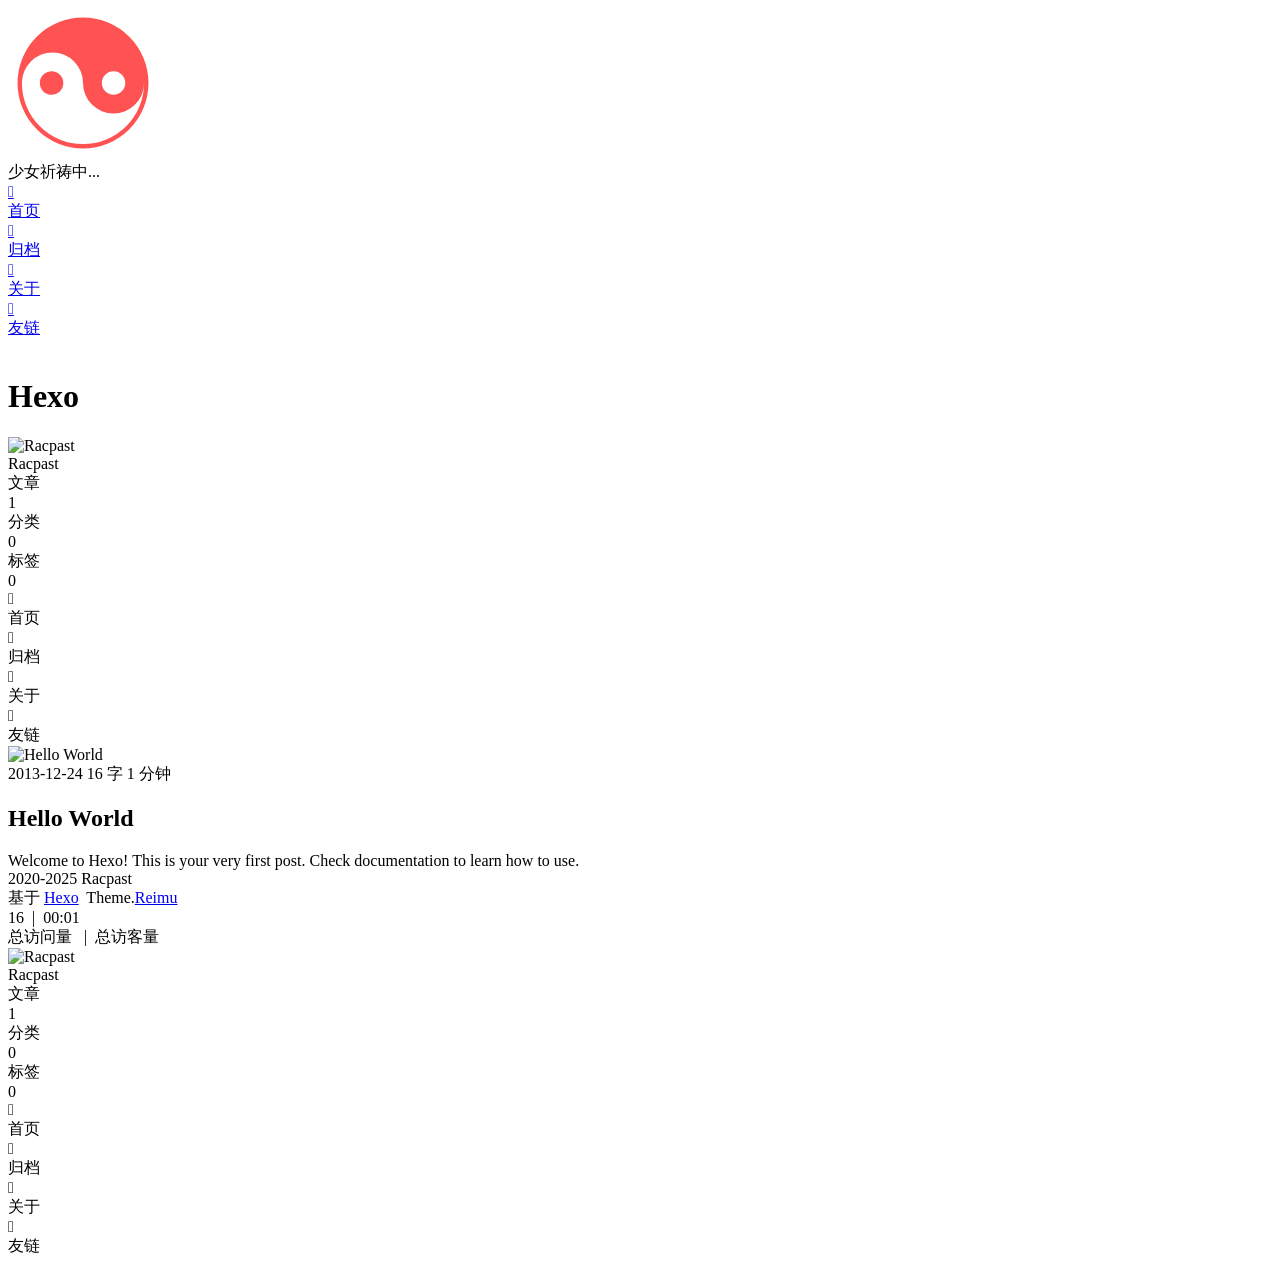
==== index.html @ 0811252c "Deploy: ci: use npx to execute hexo commands to fix cache hit issue racpast/blog-source@4afc3ed795ab" ====
<!DOCTYPE html>
  <html lang="zh-CN"  
      data-theme-mode="auto"
  >
  <head>
  <meta charset="utf-8">
  
  
  
  <script>window.REIMU_CONFIG = {};window.REIMU_CONFIG.icon_font = '4552607_4k4bc36ef96';window.REIMU_CONFIG.clipboard_tips = {"success":{"zh-CN":"复制成功 (*^▽^*)"},"fail":{"zh-CN":"复制失败 (ﾟ⊿ﾟ)ﾂ"},"copyright":{"enable":false,"count":50,"license_type":"by-nc-sa"}};window.REIMU_CONFIG.clipboard_tips.copyright.content = '本博客所有文章除特别声明外，均采用 BY-NC-SA 许可协议。转载请注明出处！';window.REIMU_CONFIG.code_block = {"expand":true};window.REIMU_CONFIG.base = 'https://racpast.github.io/blog';</script>
  <title>
    Hexo
  </title>
  <meta name="viewport" content="width=device-width, initial-scale=1, shrink-to-fit=no">
    <link rel="preconnect" href="https://fonts.gstatic.com/" crossorigin><link rel="preload" as="style" href="https://fonts.googleapis.com/css?family=Mulish%3A400%2C400italic%2C700%2C700italic%7CNoto+Serif+SC%3A400%2C400italic%2C700%2C700italic&display=swap"><link rel="stylesheet" href="https://fonts.googleapis.com/css?family=Mulish%3A400%2C400italic%2C700%2C700italic%7CNoto+Serif+SC%3A400%2C400italic%2C700%2C700italic&display=swap" media="print" onload="this.media&#x3D;&#39;all&#39;">
    <link rel="preload" href="//at.alicdn.com/t/c/font_4552607_4k4bc36ef96.woff2" as="font" type="font/woff2" crossorigin="anonymous">
    
<link rel="stylesheet" href="/blog/css/loader.css">

    <meta property="og:type" content="website">
<meta property="og:title" content="Hexo">
<meta property="og:url" content="https://racpast.github.io/blog/index.html">
<meta property="og:site_name" content="Hexo">
<meta property="og:locale" content="zh_CN">
<meta property="og:image" content="https://racpast.github.io/images/banner.webp">
<meta property="article:author" content="Racpast">
<meta name="twitter:card" content="summary">
<meta name="twitter:image" content="https://racpast.github.io/images/banner.webp">
    <link rel="alternate" href="/blog/atom.xml" title="Hexo" type="application/atom+xml">
    <link rel="shortcut icon" href="/blog/images/favicon.ico">
  
<link rel="stylesheet" href="/blog/css/style.css">

  <link rel="preload" as="style" onload="this.onload&#x3D;null;this.rel&#x3D;&#39;stylesheet&#39;" href="https://npm.webcache.cn/photoswipe@5.4.4/dist/photoswipe.css" integrity="sha384-IfxC36XL&#x2F;toUyJ939C73PcgMuRzAZuIzZxE38drsmO5p6jD7ei+Zx&#x2F;1oA&#x2F;0l8ysE" crossorigin="anonymous">
    
<script src="https://npm.webcache.cn/pace-js@1.2.4/pace.min.js" integrity="sha384-k6YtvFUEIuEFBdrLKJ3YAUbBki333tj1CSUisai5Cswsg9wcLNaPzsTHDswp4Az8" crossorigin="anonymous"></script>

    
<link rel="stylesheet" href="https://npm.webcache.cn/@reimujs/aos@0.1.2/dist/aos.css" integrity="sha384-GMRP93c6Hkz9JVKGAuRR3nTS7M07RwPgTFenXiosjq2VbVgvdDNcz1g6Mkj8AONa" crossorigin="anonymous">

<meta name="generator" content="Hexo 8.1.1"></head>

  <body>
      <div id='loader'>
    <div class="loading-left-bg loading-bg"></div>
    <div class="loading-right-bg loading-bg"></div>
    <div class="spinner-box">
      <div class="loading-taichi rotate">
          <svg width="150" height="150" viewBox="0 0 1024 1024" class="icon" version="1.1" xmlns="https://www.w3.org/2000/svg" shape-rendering="geometricPrecision">
            <path d="M303.5 432A80 80 0 0 1 291.5 592A80 80 0 0 1 303.5 432z" fill="var(--red-1, #ff5252)" />
            <path d="M512 65A447 447 0 0 1 512 959L512 929A417 417 0 0 0 512 95A417 417 0 0 0 512 929L512 959A447 447 0 0 1 512 65z 
           M512 95A417 417 0 0 1 929 512A208.5 208.5 0 0 1 720.5 720.5L720.5 592A80 80 0 0 0 720.5 432A80 80 0 0 0 720.5 592L720.5 720.5A208.5 208.5 0 0 1 512 512A208.5 208.5 0 0 0 303.5 303.5A208.5 208.5 0 0 0 95 512A417 417 0 0 1 512 95z" fill="var(--red-1, #ff5252)" />
          </svg>
      </div>
      <div class="loading-word">少女祈祷中...</div>
    </div>
  </div>
  </div>
  <script>
    var time = null;
    var loaderEl = document.getElementById('loader');
    var startLoading = () => {
      time = Date.now();
      loaderEl.classList.remove("loading");
    }
    var hideLoader = () => {
      document.body.style.overflow = 'auto';
      loader.classList.add('loading');
    };

    var endLoading = () => {
      if (!time) {
        hideLoader();
      } else {
        if (Date.now() - time > 500) {
          time = null;
          hideLoader();
        } else {
          setTimeout(endLoading, 500 - (Date.now() - time));
          time = null;
        }
      }
    }
    window.addEventListener('DOMContentLoaded', endLoading);
    loaderEl.addEventListener('click', endLoading);
  </script>
<div id="copy-tooltip"></div>
<div id="heatmap-tooltip"></div>


    <div id="container">
      <div id="wrap">
        <div id="header-nav">
  <nav id="main-nav" aria-label="Primary navigation">
        <a class="main-nav-link-wrap" href="/blog/">
          <div class="main-nav-icon icon rotate">
              &#xe62b;
          </div>
          <span class="main-nav-link">首页</span>
        </span>
        <a class="main-nav-link-wrap" href="/blog/archives">
          <div class="main-nav-icon icon rotate">
              &#xe62b;
          </div>
          <span class="main-nav-link">归档</span>
        </span>
        <a class="main-nav-link-wrap" href="/blog/about">
          <div class="main-nav-icon icon rotate">
              &#xe62b;
          </div>
          <span class="main-nav-link">关于</span>
        </span>
        <a class="main-nav-link-wrap" href="/blog/friend">
          <div class="main-nav-icon icon rotate">
              &#xe62b;
          </div>
          <span class="main-nav-link">友链</span>
        </span>
    <a id="main-nav-toggle" class="nav-icon" aria-label="Toggle navigation" role="button"></a>
  </nav>
  <nav id="sub-nav" aria-label="Secondary navigation">
      <a id="nav-rss-link" class="nav-icon" href="/blog/atom.xml" title="RSS 订阅" aria-label="RSS 订阅" target="_blank"></a>
  </nav>
</div>
<header id="header" aria-label="Site header">
      <picture>
      </picture>
        <img  fetchpriority="high" src="/blog/images/banner.webp" alt="">
  <div id="header-outer">
    <div id="header-title">
          <span id="logo">
            <h1 data-aos="slide-up">Hexo</h1>
          </span>
        <h2 id="subtitle-wrap" data-aos="slide-down">
        </h2>
    </div>
  </div>
</header>

        <div id="content" aria-label="Page content"  class="sidebar-right" >
          <aside id="sidebar" aria-label="Sidebar">
  <div class="sidebar-wrapper-container ">
  <div class="sidebar-wrapper">
    <div class="sidebar-wrap" data-aos="fade-up">
        <div class="sidebar-author">
  <img data-src="/blog/avatar/avatar.webp" data-sizes="auto" alt="Racpast" class="lazyload">
  <div class="sidebar-author-name">Racpast</div>
  <div class="sidebar-description"></div>
</div>
<div class="sidebar-state">
  <div class="sidebar-state-article">
    <div>文章</div>
    <div class="sidebar-state-number">1</div>
  </div>
  <div class="sidebar-state-category">
    <div>分类</div>
    <div class="sidebar-state-number">0</div>
  </div>
  <div class="sidebar-state-tag">
    <div>标签</div>
    <div class="sidebar-state-number">0</div>
  </div>
</div>
<div class="sidebar-social">
</div>
<div class="sidebar-menu">
      <div class="sidebar-menu-link-wrap">
        <a class="sidebar-menu-link-dummy" href="/blog/" aria-label="首页"></a>
        <div class="sidebar-menu-icon icon rotate">
            &#xe62b;
        </div>
        <div class="sidebar-menu-link">首页</div>
      </div>
      <div class="sidebar-menu-link-wrap">
        <a class="sidebar-menu-link-dummy" href="/blog/archives" aria-label="归档"></a>
        <div class="sidebar-menu-icon icon rotate">
            &#xe62b;
        </div>
        <div class="sidebar-menu-link">归档</div>
      </div>
      <div class="sidebar-menu-link-wrap">
        <a class="sidebar-menu-link-dummy" href="/blog/about" aria-label="关于"></a>
        <div class="sidebar-menu-icon icon rotate">
            &#xe62b;
        </div>
        <div class="sidebar-menu-link">关于</div>
      </div>
      <div class="sidebar-menu-link-wrap">
        <a class="sidebar-menu-link-dummy" href="/blog/friend" aria-label="友链"></a>
        <div class="sidebar-menu-icon icon rotate">
            &#xe62b;
        </div>
        <div class="sidebar-menu-link">友链</div>
      </div>
</div>

    </div>
  </div>
  <div class="sidebar-widget">
  </div>
  </div>
</aside>

          <section id="main" aria-label="Main content">      <div class="post-wrapper">
  <div class="post-wrap left" data-aos="fade-up">
      <a class="post-link" href="/blog/2013/12/24/hello-world/" aria-label="Hello World" title="Hello World"></a>
    <div class="post-cover left">
          <img data-src="https://d-sketon.top/img/_backwebp/bg1.webp" data-sizes="auto" alt="Hello World" class="lazyload">
    </div>
    <div class="post-info">
      <div class="post-meta">
        <span><span class="icon-calendar"></span>2013-12-24</span>
        <span><span class="icon-pencil"></span>16 字</span>
        <span><span class="icon-clock"></span>1 分钟</span>
      </div>
      <h2 class="post-title">Hello World</h2>
      <article class="post-article">
          Welcome to Hexo! This is your very first post. Check documentation to learn how to use.

      </article>
    </div>
  </div>
</div>

</section>
        </div>
        <footer id="footer" aria-label="Site footer">
  <div style="width: 100%; overflow: hidden">
    <div class="footer-line"></div>
  </div>
  <div id="footer-info">
    <div>
      <span class="icon-copyright"></span>
        2020-2025
      <span class="footer-info-sep rotate"></span>
      Racpast
    </div>
      <div>
        基于&nbsp;<a href="https://hexo.io/" rel="noopener nofollow noreferrer" target="_blank">Hexo</a>&nbsp;
        Theme.<a href="https://github.com/D-Sketon/hexo-theme-reimu" rel="noopener nofollow noreferrer" target="_blank">Reimu</a>
      </div>
      <div>
        <span class="icon-brush"></span>
        16
        &nbsp;|&nbsp;
        <span class="icon-coffee"></span>
        00:01
      </div>
      <div>
        <span class="icon-eye"></span>
        <span id="busuanzi_container_site_pv">总访问量&nbsp;<span id="busuanzi_value_site_pv"></span></span>
        &nbsp;|&nbsp;
        <span class="icon-user"></span>
        <span id="busuanzi_container_site_uv">总访客量&nbsp;<span id="busuanzi_value_site_uv"></span></span>
      </div>
  </div>
</footer>

          <div class="sidebar-top">
            <div class="sidebar-top-taichi rotate"></div>
            <div class="arrow-up"></div>
          </div>
        <div id="mask" class="hide"></div>
      </div>
      <nav id="mobile-nav" aria-label="Mobile navigation">
  <div class="sidebar-wrap">
      <div class="sidebar-author">
  <img data-src="/blog/avatar/avatar.webp" data-sizes="auto" alt="Racpast" class="lazyload">
  <div class="sidebar-author-name">Racpast</div>
  <div class="sidebar-description"></div>
</div>
<div class="sidebar-state">
  <div class="sidebar-state-article">
    <div>文章</div>
    <div class="sidebar-state-number">1</div>
  </div>
  <div class="sidebar-state-category">
    <div>分类</div>
    <div class="sidebar-state-number">0</div>
  </div>
  <div class="sidebar-state-tag">
    <div>标签</div>
    <div class="sidebar-state-number">0</div>
  </div>
</div>
<div class="sidebar-social">
</div>
<div class="sidebar-menu">
      <div class="sidebar-menu-link-wrap">
        <a class="sidebar-menu-link-dummy" href="/blog/" aria-label="首页"></a>
        <div class="sidebar-menu-icon icon rotate">
            &#xe62b;
        </div>
        <div class="sidebar-menu-link">首页</div>
      </div>
      <div class="sidebar-menu-link-wrap">
        <a class="sidebar-menu-link-dummy" href="/blog/archives" aria-label="归档"></a>
        <div class="sidebar-menu-icon icon rotate">
            &#xe62b;
        </div>
        <div class="sidebar-menu-link">归档</div>
      </div>
      <div class="sidebar-menu-link-wrap">
        <a class="sidebar-menu-link-dummy" href="/blog/about" aria-label="关于"></a>
        <div class="sidebar-menu-icon icon rotate">
            &#xe62b;
        </div>
        <div class="sidebar-menu-link">关于</div>
      </div>
      <div class="sidebar-menu-link-wrap">
        <a class="sidebar-menu-link-dummy" href="/blog/friend" aria-label="友链"></a>
        <div class="sidebar-menu-icon icon rotate">
            &#xe62b;
        </div>
        <div class="sidebar-menu-link">友链</div>
      </div>
</div>

  </div>
</nav>

    </div>
    
<script src="https://npm.webcache.cn/lazysizes@5.3.2/lazysizes.min.js" integrity="sha384-3gT&#x2F;vsepWkfz&#x2F;ff7PpWNUeMzeWoH3cDhm&#x2F;A8jM7ouoAK0&#x2F;fP&#x2F;9bcHHR5kHq2nf+e" crossorigin="anonymous"></script>


<script src="https://npm.webcache.cn/clipboard@2.0.11/dist/clipboard.min.js" integrity="sha384-J08i8An&#x2F;QeARD9ExYpvphB8BsyOj3Gh2TSh1aLINKO3L0cMSH2dN3E22zFoXEi0Q" crossorigin="anonymous"></script>




<script src="/blog/js/script.js"></script>


  
<script src="/blog/js/aos.js"></script>

  <script>
    var aosInit = () => {
      AOS.init({
        duration: 1000,
        easing: "ease",
        once: true,
        offset: 50,
      });
    };
    if (document.readyState === 'loading') {
      document.addEventListener('DOMContentLoaded', aosInit);
    } else {
      aosInit();
    }
  </script>


<script src="/blog/js/pjax_script.js" data-pjax></script>




  
<script src="https://npm.webcache.cn/mouse-firework@0.1.1/dist/index.umd.js" integrity="sha384-8LyaidD9GPxQQgLJO&#x2F;WRw&#x2F;O2h3BoNq&#x2F;ApI&#x2F;ecpvM6RsrCz2qP2ppBXUKihP4V&#x2F;2d" crossorigin="anonymous"></script>

  <script>
    if (!false || !window.matchMedia('(max-width: 768px)').matches) {
      window.firework && window.firework(JSON.parse('{"excludeElements":["a","button"],"particles":[{"shape":"circle","move":["emit"],"easing":"easeOutExpo","colors":["var(--red-1)","var(--red-2)","var(--red-3)","var(--red-4)"],"number":20,"duration":[1200,1800],"shapeOptions":{"radius":[16,32],"alpha":[0.3,0.5]}},{"shape":"circle","move":["diffuse"],"easing":"easeOutExpo","colors":["var(--red-0)"],"number":1,"duration":[1200,1800],"shapeOptions":{"radius":20,"alpha":[0.2,0.5],"lineWidth":6}}]}'));
    }
  </script>





<div id="lazy-script">
  <div>
  </div>
</div>


  <script>
    console.log(String.raw`%c 
 ______     ______     __     __    __     __  __    
/\  == \   /\  ___\   /\ \   /\ "-./  \   /\ \/\ \   
\ \  __<   \ \  __\   \ \ \  \ \ \-./\ \  \ \ \_\ \  
 \ \_\ \_\  \ \_____\  \ \_\  \ \_\ \ \_\  \ \_____\ 
  \/_/ /_/   \/_____/   \/_/   \/_/  \/_/   \/_____/ 
                                                  
`,'color: #ff5252;')
    console.log('%c Theme.Reimu v' + '1.11.0' + ' %c https://github.com/D-Sketon/hexo-theme-reimu ', 'color: white; background: #ff5252; padding:5px 0;', 'padding:4px;border:1px solid #ff5252;')
  </script>
  


  
<script src="https://npm.webcache.cn/busuanzi@2.3.0/bsz.pure.mini.js" integrity="sha384-0M75wtSkhjIInv4coYlaJU83+OypaRCIq2SukQVQX04eGTCBXJDuWAbJet56id+S" crossorigin="anonymous" async></script>


<script>
  if ('serviceWorker' in navigator) {
    navigator.serviceWorker.getRegistrations().then((registrations) => {
      for (let registration of registrations) {
        registration.unregister();
      }
    });
  }
</script>





  </body>
  </html>
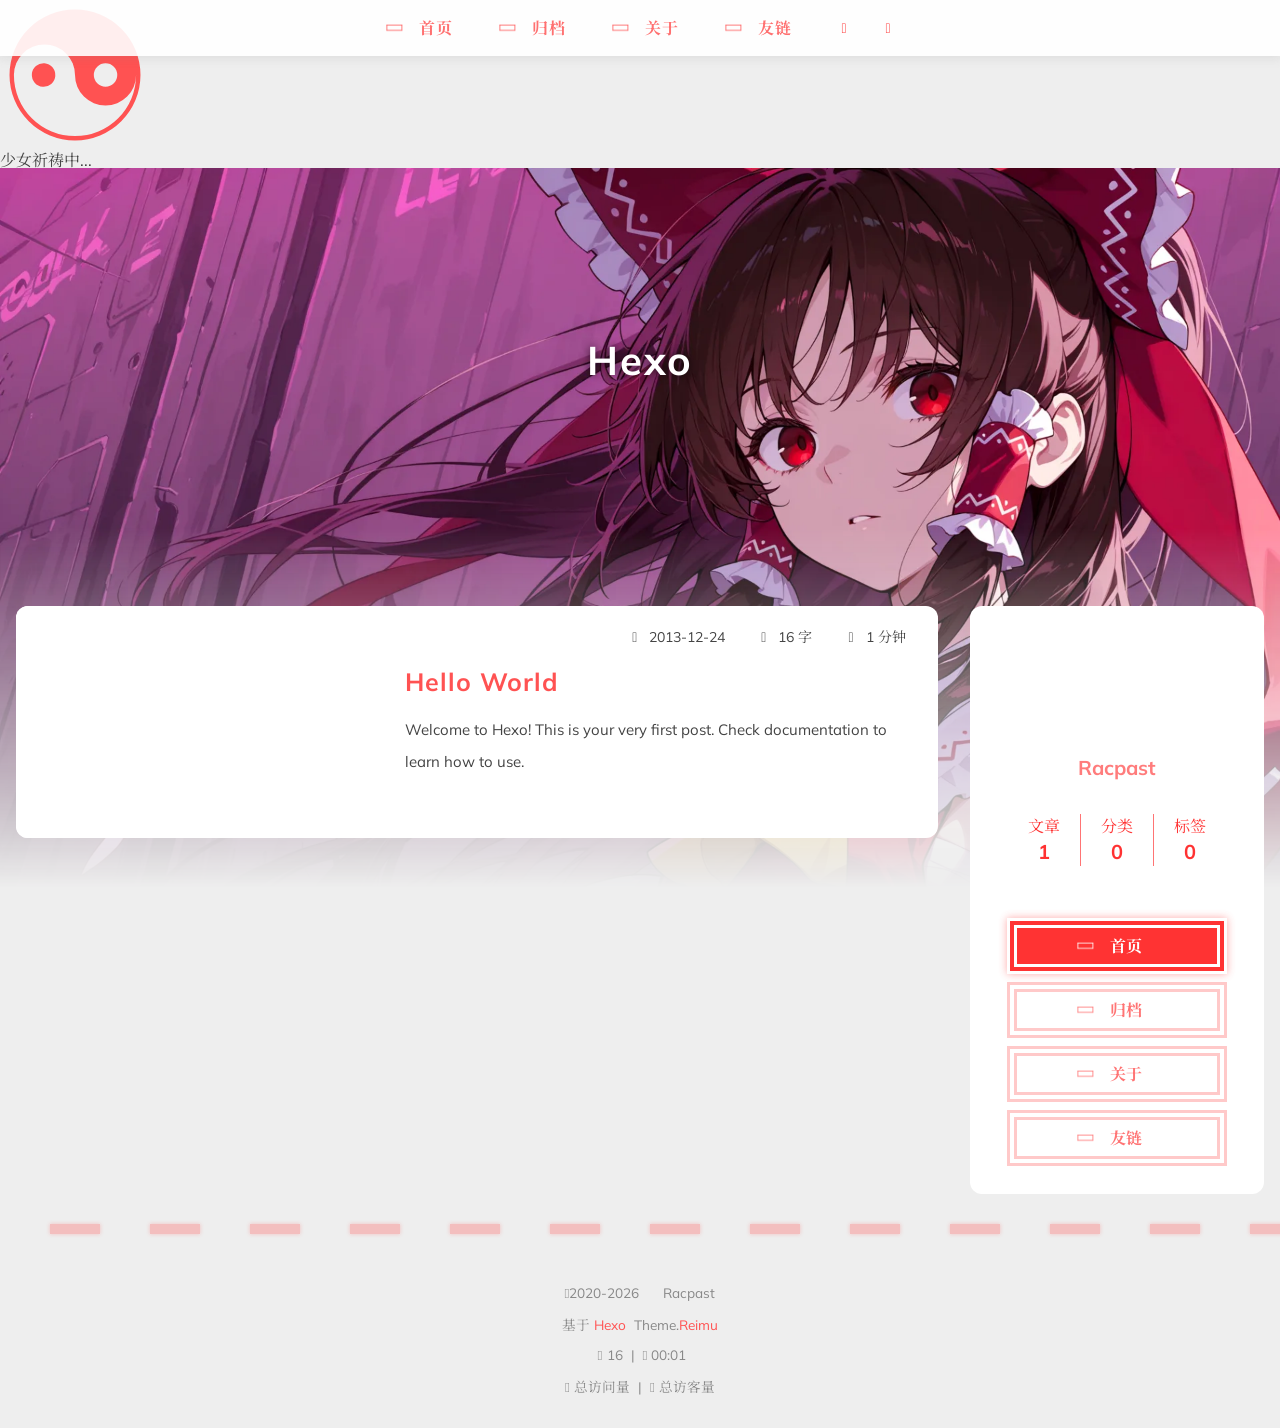
==== commit 5c494ec9: "Deploy: chore(theme): bump hexo-theme-reimu to v1.12.6 racpast/blog-source@b51dd8ca072d5ce6c496461be" ====
--- a/index.html
+++ b/index.html
@@ -1,37 +1,35 @@
   <!DOCTYPE html>
-  <html lang="zh-CN"  
-      data-theme-mode="auto"
-  >
+  <html lang="zh-CN"  data-theme-mode="auto">
   <head>
   <meta charset="utf-8">
   
   
   
-  <script>window.REIMU_CONFIG = {};window.REIMU_CONFIG.icon_font = '4552607_4k4bc36ef96';window.REIMU_CONFIG.clipboard_tips = {"success":{"zh-CN":"复制成功 (*^▽^*)"},"fail":{"zh-CN":"复制失败 (ﾟ⊿ﾟ)ﾂ"},"copyright":{"enable":false,"count":50,"license_type":"by-nc-sa"}};window.REIMU_CONFIG.clipboard_tips.copyright.content = '本博客所有文章除特别声明外，均采用 BY-NC-SA 许可协议。转载请注明出处！';window.REIMU_CONFIG.code_block = {"expand":true};window.REIMU_CONFIG.base = 'https://racpast.github.io/blog';</script>
+  <script>window.REIMU_CONFIG = {};window.REIMU_CONFIG.icon_font = '4552607_4k4bc36ef96';window.REIMU_CONFIG.clipboard_tips = {"success":{"zh-CN":"复制成功 (*^▽^*)"},"fail":{"zh-CN":"复制失败 (ﾟ⊿ﾟ)ﾂ"},"copyright":{"enable":false,"count":50,"license_type":"by-nc-sa"}};window.REIMU_CONFIG.clipboard_tips.copyright.content = '本博客所有文章除特别声明外，均采用 BY-NC-SA 许可协议。转载请注明出处！';window.REIMU_CONFIG.code_block = {"expand":true};window.REIMU_CONFIG.base = 'https://blog.racpast.com';window.REIMU_CONFIG.relative = '/';window.REIMU_CONFIG.dark_mode = {"button":true,"mode":"auto"};</script>
   <title>
     Hexo
   </title>
   <meta name="viewport" content="width=device-width, initial-scale=1, shrink-to-fit=no">
-    <link rel="preconnect" href="https://fonts.gstatic.com/" crossorigin><link rel="preload" as="style" href="https://fonts.googleapis.com/css?family=Mulish%3A400%2C400italic%2C700%2C700italic%7CNoto+Serif+SC%3A400%2C400italic%2C700%2C700italic&display=swap"><link rel="stylesheet" href="https://fonts.googleapis.com/css?family=Mulish%3A400%2C400italic%2C700%2C700italic%7CNoto+Serif+SC%3A400%2C400italic%2C700%2C700italic&display=swap" media="print" onload="this.media&#x3D;&#39;all&#39;">
+    <link rel="preconnect" href="https://fonts.gstatic.com" crossorigin><link rel="preload" as="style" href="https://fonts.googleapis.com/css?family=Mulish:400,400italic,700,700italic|Noto Serif SC:400,400italic,700,700italic&display=swap"><link rel="stylesheet" href="https://fonts.googleapis.com/css?family=Mulish:400,400italic,700,700italic|Noto Serif SC:400,400italic,700,700italic&display=swap" media="print" onload="this.media='all'">
     <link rel="preload" href="//at.alicdn.com/t/c/font_4552607_4k4bc36ef96.woff2" as="font" type="font/woff2" crossorigin="anonymous">
     
-<link rel="stylesheet" href="/blog/css/loader.css">
+<link rel="stylesheet" href="/css/loader.css">
 
     <meta property="og:type" content="website">
 <meta property="og:title" content="Hexo">
-<meta property="og:url" content="https://racpast.github.io/blog/index.html">
+<meta property="og:url" content="https://blog.racpast.com/index.html">
 <meta property="og:site_name" content="Hexo">
 <meta property="og:locale" content="zh_CN">
-<meta property="og:image" content="https://racpast.github.io/images/banner.webp">
+<meta property="og:image" content="https://blog.racpast.com/images/banner.webp">
 <meta property="article:author" content="Racpast">
 <meta name="twitter:card" content="summary">
-<meta name="twitter:image" content="https://racpast.github.io/images/banner.webp">
-    <link rel="alternate" href="/blog/atom.xml" title="Hexo" type="application/atom+xml">
-    <link rel="shortcut icon" href="/blog/images/favicon.ico">
-  
-<link rel="stylesheet" href="/blog/css/style.css">
-
-  <link rel="preload" as="style" onload="this.onload&#x3D;null;this.rel&#x3D;&#39;stylesheet&#39;" href="https://npm.webcache.cn/photoswipe@5.4.4/dist/photoswipe.css" integrity="sha384-IfxC36XL&#x2F;toUyJ939C73PcgMuRzAZuIzZxE38drsmO5p6jD7ei+Zx&#x2F;1oA&#x2F;0l8ysE" crossorigin="anonymous">
+<meta name="twitter:image" content="https://blog.racpast.com/images/banner.webp">
+    <link rel="alternate" href="/atom.xml" title="Hexo" type="application/atom+xml">
+    <link rel="shortcut icon" href="/images/favicon.ico">
+  
+<link rel="stylesheet" href="/css/style.css">
+
+  <link rel="preload" as="style" onload="this.onload=null;this.rel='stylesheet'" href="https://npm.webcache.cn/photoswipe@5.4.4/dist/photoswipe.css" integrity="sha384-IfxC36XL/toUyJ939C73PcgMuRzAZuIzZxE38drsmO5p6jD7ei+Zx/1oA/0l8ysE" crossorigin="anonymous">
     
 <script src="https://npm.webcache.cn/pace-js@1.2.4/pace.min.js" integrity="sha384-k6YtvFUEIuEFBdrLKJ3YAUbBki333tj1CSUisai5Cswsg9wcLNaPzsTHDswp4Az8" crossorigin="anonymous"></script>
 
@@ -54,7 +52,6 @@
       </div>
       <div class="loading-word">少女祈祷中...</div>
     </div>
-  </div>
   </div>
   <script>
     var time = null;
@@ -92,40 +89,40 @@
       <div id="wrap">
         <div id="header-nav">
   <nav id="main-nav" aria-label="Primary navigation">
-        <a class="main-nav-link-wrap" href="/blog/">
-          <div class="main-nav-icon icon rotate">
-              &#xe62b;
-          </div>
+        <a class="main-nav-link-wrap" href="/">
+            <div class="main-nav-icon icon rotate">
+                &#xe62b;
+            </div>
           <span class="main-nav-link">首页</span>
-        </span>
-        <a class="main-nav-link-wrap" href="/blog/archives">
-          <div class="main-nav-icon icon rotate">
-              &#xe62b;
-          </div>
+        </a>
+        <a class="main-nav-link-wrap" href="/archives">
+            <div class="main-nav-icon icon rotate">
+                &#xe62b;
+            </div>
           <span class="main-nav-link">归档</span>
-        </span>
-        <a class="main-nav-link-wrap" href="/blog/about">
-          <div class="main-nav-icon icon rotate">
-              &#xe62b;
-          </div>
+        </a>
+        <a class="main-nav-link-wrap" href="/about">
+            <div class="main-nav-icon icon rotate">
+                &#xe62b;
+            </div>
           <span class="main-nav-link">关于</span>
-        </span>
-        <a class="main-nav-link-wrap" href="/blog/friend">
-          <div class="main-nav-icon icon rotate">
-              &#xe62b;
-          </div>
+        </a>
+        <a class="main-nav-link-wrap" href="/friend">
+            <div class="main-nav-icon icon rotate">
+                &#xe62b;
+            </div>
           <span class="main-nav-link">友链</span>
-        </span>
+        </a>
     <a id="main-nav-toggle" class="nav-icon" aria-label="Toggle navigation" role="button"></a>
   </nav>
   <nav id="sub-nav" aria-label="Secondary navigation">
-      <a id="nav-rss-link" class="nav-icon" href="/blog/atom.xml" title="RSS 订阅" aria-label="RSS 订阅" target="_blank"></a>
+      <a id="nav-rss-link" class="nav-icon" href="/atom.xml" title="RSS 订阅" aria-label="RSS 订阅" target="_blank"></a>
   </nav>
 </div>
 <header id="header" aria-label="Site header">
       <picture>
       </picture>
-        <img  fetchpriority="high" src="/blog/images/banner.webp" alt="">
+        <img  fetchpriority="high" src="/images/banner.webp" alt="">
   <div id="header-outer">
     <div id="header-title">
           <span id="logo">
@@ -143,7 +140,7 @@
   <div class="sidebar-wrapper">
     <div class="sidebar-wrap" data-aos="fade-up">
         <div class="sidebar-author">
-  <img data-src="/blog/avatar/avatar.webp" data-sizes="auto" alt="Racpast" class="lazyload">
+  <img data-src="/avatar/avatar.webp" data-sizes="auto" alt="Racpast" class="lazyload">
   <div class="sidebar-author-name">Racpast</div>
   <div class="sidebar-description"></div>
 </div>
@@ -161,35 +158,35 @@
     <div class="sidebar-state-number">0</div>
   </div>
 </div>
-<div class="sidebar-social">
+<div class="sidebar-social" >
 </div>
 <div class="sidebar-menu">
       <div class="sidebar-menu-link-wrap">
-        <a class="sidebar-menu-link-dummy" href="/blog/" aria-label="首页"></a>
-        <div class="sidebar-menu-icon icon rotate">
-            &#xe62b;
-        </div>
+        <a class="sidebar-menu-link-dummy" href="/" aria-label="首页"></a>
+          <div class="sidebar-menu-icon icon rotate">
+              &#xe62b;
+          </div>
         <div class="sidebar-menu-link">首页</div>
       </div>
       <div class="sidebar-menu-link-wrap">
-        <a class="sidebar-menu-link-dummy" href="/blog/archives" aria-label="归档"></a>
-        <div class="sidebar-menu-icon icon rotate">
-            &#xe62b;
-        </div>
+        <a class="sidebar-menu-link-dummy" href="/archives" aria-label="归档"></a>
+          <div class="sidebar-menu-icon icon rotate">
+              &#xe62b;
+          </div>
         <div class="sidebar-menu-link">归档</div>
       </div>
       <div class="sidebar-menu-link-wrap">
-        <a class="sidebar-menu-link-dummy" href="/blog/about" aria-label="关于"></a>
-        <div class="sidebar-menu-icon icon rotate">
-            &#xe62b;
-        </div>
+        <a class="sidebar-menu-link-dummy" href="/about" aria-label="关于"></a>
+          <div class="sidebar-menu-icon icon rotate">
+              &#xe62b;
+          </div>
         <div class="sidebar-menu-link">关于</div>
       </div>
       <div class="sidebar-menu-link-wrap">
-        <a class="sidebar-menu-link-dummy" href="/blog/friend" aria-label="友链"></a>
-        <div class="sidebar-menu-icon icon rotate">
-            &#xe62b;
-        </div>
+        <a class="sidebar-menu-link-dummy" href="/friend" aria-label="友链"></a>
+          <div class="sidebar-menu-icon icon rotate">
+              &#xe62b;
+          </div>
         <div class="sidebar-menu-link">友链</div>
       </div>
 </div>
@@ -203,7 +200,7 @@
 
           <section id="main" aria-label="Main content">      <div class="post-wrapper">
   <div class="post-wrap left" data-aos="fade-up">
-      <a class="post-link" href="/blog/2013/12/24/hello-world/" aria-label="Hello World" title="Hello World"></a>
+      <a class="post-link" href="/posts/4a17b156.html" aria-label="Hello World" title="Hello World"></a>
     <div class="post-cover left">
           <img data-src="https://d-sketon.top/img/_backwebp/bg1.webp" data-sizes="auto" alt="Hello World" class="lazyload">
     </div>
@@ -231,8 +228,8 @@
   <div id="footer-info">
     <div>
       <span class="icon-copyright"></span>
-        2020-2025
-      <span class="footer-info-sep rotate"></span>
+        2020-2026
+        <span class="footer-info-sep rotate"></span>
       Racpast
     </div>
       <div>
@@ -265,7 +262,7 @@
       <nav id="mobile-nav" aria-label="Mobile navigation">
   <div class="sidebar-wrap">
       <div class="sidebar-author">
-  <img data-src="/blog/avatar/avatar.webp" data-sizes="auto" alt="Racpast" class="lazyload">
+  <img data-src="/avatar/avatar.webp" data-sizes="auto" alt="Racpast" class="lazyload">
   <div class="sidebar-author-name">Racpast</div>
   <div class="sidebar-description"></div>
 </div>
@@ -283,35 +280,35 @@
     <div class="sidebar-state-number">0</div>
   </div>
 </div>
-<div class="sidebar-social">
+<div class="sidebar-social" >
 </div>
 <div class="sidebar-menu">
       <div class="sidebar-menu-link-wrap">
-        <a class="sidebar-menu-link-dummy" href="/blog/" aria-label="首页"></a>
-        <div class="sidebar-menu-icon icon rotate">
-            &#xe62b;
-        </div>
+        <a class="sidebar-menu-link-dummy" href="/" aria-label="首页"></a>
+          <div class="sidebar-menu-icon icon rotate">
+              &#xe62b;
+          </div>
         <div class="sidebar-menu-link">首页</div>
       </div>
       <div class="sidebar-menu-link-wrap">
-        <a class="sidebar-menu-link-dummy" href="/blog/archives" aria-label="归档"></a>
-        <div class="sidebar-menu-icon icon rotate">
-            &#xe62b;
-        </div>
+        <a class="sidebar-menu-link-dummy" href="/archives" aria-label="归档"></a>
+          <div class="sidebar-menu-icon icon rotate">
+              &#xe62b;
+          </div>
         <div class="sidebar-menu-link">归档</div>
       </div>
       <div class="sidebar-menu-link-wrap">
-        <a class="sidebar-menu-link-dummy" href="/blog/about" aria-label="关于"></a>
-        <div class="sidebar-menu-icon icon rotate">
-            &#xe62b;
-        </div>
+        <a class="sidebar-menu-link-dummy" href="/about" aria-label="关于"></a>
+          <div class="sidebar-menu-icon icon rotate">
+              &#xe62b;
+          </div>
         <div class="sidebar-menu-link">关于</div>
       </div>
       <div class="sidebar-menu-link-wrap">
-        <a class="sidebar-menu-link-dummy" href="/blog/friend" aria-label="友链"></a>
-        <div class="sidebar-menu-icon icon rotate">
-            &#xe62b;
-        </div>
+        <a class="sidebar-menu-link-dummy" href="/friend" aria-label="友链"></a>
+          <div class="sidebar-menu-icon icon rotate">
+              &#xe62b;
+          </div>
         <div class="sidebar-menu-link">友链</div>
       </div>
 </div>
@@ -329,11 +326,11 @@
 
 
 
-<script src="/blog/js/script.js"></script>
-
-
-  
-<script src="/blog/js/aos.js"></script>
+<script src="/js/script.js"></script>
+
+
+  
+<script src="/js/aos.js"></script>
 
   <script>
     var aosInit = () => {
@@ -352,19 +349,21 @@
   </script>
 
 
-<script src="/blog/js/pjax_script.js" data-pjax></script>
-
-
-
-
-  
-<script src="https://npm.webcache.cn/mouse-firework@0.1.1/dist/index.umd.js" integrity="sha384-8LyaidD9GPxQQgLJO&#x2F;WRw&#x2F;O2h3BoNq&#x2F;ApI&#x2F;ecpvM6RsrCz2qP2ppBXUKihP4V&#x2F;2d" crossorigin="anonymous"></script>
+<script src="/js/pjax_script.js" data-pjax></script>
+
+
+
 
   <script>
-    if (!false || !window.matchMedia('(max-width: 768px)').matches) {
-      window.firework && window.firework(JSON.parse('{"excludeElements":["a","button"],"particles":[{"shape":"circle","move":["emit"],"easing":"easeOutExpo","colors":["var(--red-1)","var(--red-2)","var(--red-3)","var(--red-4)"],"number":20,"duration":[1200,1800],"shapeOptions":{"radius":[16,32],"alpha":[0.3,0.5]}},{"shape":"circle","move":["diffuse"],"easing":"easeOutExpo","colors":["var(--red-0)"],"number":1,"duration":[1200,1800],"shapeOptions":{"radius":20,"alpha":[0.2,0.5],"lineWidth":6}}]}'));
+    var setupFirework = () => {
+      if (!false || !window.matchMedia('(max-width: 768px)').matches) {
+        window.firework && window.firework(JSON.parse('{"excludeElements":["a","button"],"particles":[{"shape":"circle","move":["emit"],"easing":"easeOutExpo","colors":["var(--red-1)","var(--red-2)","var(--red-3)","var(--red-4)"],"number":20,"duration":[1200,1800],"shapeOptions":{"radius":[16,32],"alpha":[0.3,0.5]}},{"shape":"circle","move":["diffuse"],"easing":"easeOutExpo","colors":["var(--red-0)"],"number":1,"duration":[1200,1800],"shapeOptions":{"radius":20,"alpha":[0.2,0.5],"lineWidth":6}}]}'));
+      }
     }
   </script>
+  
+<script src="https://npm.webcache.cn/mouse-firework@0.1.1/dist/index.umd.js" integrity="sha384-8LyaidD9GPxQQgLJO&#x2F;WRw&#x2F;O2h3BoNq&#x2F;ApI&#x2F;ecpvM6RsrCz2qP2ppBXUKihP4V&#x2F;2d" crossorigin="anonymous" onload="setupFirework()" defer></script>
+
 
 
 
@@ -385,7 +384,7 @@
   \/_/ /_/   \/_____/   \/_/   \/_/  \/_/   \/_____/ 
                                                   
 `,'color: #ff5252;')
-    console.log('%c Theme.Reimu v' + '1.11.0' + ' %c https://github.com/D-Sketon/hexo-theme-reimu ', 'color: white; background: #ff5252; padding:5px 0;', 'padding:4px;border:1px solid #ff5252;')
+    console.log('%c Theme.Reimu v' + '1.12.6' + ' %c https://github.com/D-Sketon/hexo-theme-reimu ', 'color: white; background: #ff5252; padding:5px 0;', 'padding:4px;border:1px solid #ff5252;')
   </script>
   
 
@@ -407,6 +406,5 @@
 
 
 
-
   </body>
   </html>
--- a/css/style.css
+++ b/css/style.css
@@ -0,0 +1,3169 @@
+:root {
+  --red-0: #ff0000;
+  --red-1: #ff5252;
+  --red-2: #ff7c7c;
+  --red-3: #ffafaf;
+  --red-4: #ffd0d0;
+  --red-5: #ffecec;
+  --red-5-5: #fff3f3;
+  --red-6: #fff7f7;
+  --grey-9: #888;
+  --grey-7: var(--color-default);
+  --color-archive-year: #000;
+  --color-default: #444;
+  --color-border: var(--red-3);
+  --color-link: var(--red-1);
+  --color-background: #eee;
+  --color-code-background: #f8f8f8;
+  --color-header-background: rgba(255,255,255,0.9);
+  --color-footer-background: #fff;
+  --color-mobile-nav-background: #fff;
+  --color-wrap: #fff;
+  --color-sticky: #fff;
+  --color-h2-border: #eee;
+  --color-meta-shadow: var(--red-6);
+  --color-hover-shadow: rgba(120,120,120,0.15);
+  --color-h2-after: var(--red-1);
+  --color-red-6-shadow: rgba(255, 78, 78, 0.6);
+  --color-red-3-shadow: rgba(255, 78, 78, 0.3);
+  --highlight-nav: #f5f5f5;
+  --highlight-scrollbar: #d6d6d6;
+  --highlight-background: #fdfdfd;
+  --highlight-selection: #e9e9e988;
+  --highlight-foreground: #24292e;
+  --highlight-comment: #7d7d7d;
+  --highlight-red: #d73a49;
+  --highlight-orange: #e36209;
+  --highlight-yellow: #cb911d;
+  --highlight-green: #22863a;
+  --highlight-aqua: #005cc5;
+  --highlight-blue: #032f62;
+  --highlight-purple: #6f42c1;
+  --highlight-deletion: #b31d28;
+  --highlight-deletion-bg: #ffeef0;
+  --highlight-addition: #22863a;
+  --highlight-addition-bg: #f0fff4;
+  --cursor-default: url("../images/cursor/reimu-cursor-default.png"), auto;
+  --cursor-pointer: url("../images/cursor/reimu-cursor-pointer.png"), pointer;
+  --cursor-text: url("../images/cursor/reimu-cursor-text.png"), text;
+  --footer-icon: url("../images/taichi.png");
+  --sponsor-icon: url("../images/taichi.png");
+  --top-icon: url("../images/taichi.png");
+  --shadow-meta: 0 0 5px 2px var(--color-meta-shadow);
+  --shadow-meta-hover: 0 0 6px 4px var(--color-meta-shadow);
+  --shadow-card: 0 0 10px 2px var(--color-hover-shadow);
+  --shadow-card-hover: 0 0 10px 4px var(--color-hover-shadow);
+  --shadow-red-6-shadow: 0 0 8px var(--color-red-6-shadow);
+}
+[data-theme='dark']:root {
+  --red-0: var(--red-1);
+  --red-4: rgba(255, 208, 208, 0.5);
+  --red-5: rgba(255,228,228,0.15);
+  --red-5-5: rgba(255,236,236,0.05);
+  --red-6: rgba(255, 243, 243, 0.2);
+  --color-archive-year: #999;
+  --color-default: #999;
+  --color-border: var(--red-5);
+  --color-background: #21252b;
+  --color-code-background: rgba(232,232,232,0.1);
+  --color-header-background: #222;
+  --color-footer-background: #21252b;
+  --color-mobile-nav-background: #21252b;
+  --color-wrap: #272b30;
+  --color-h2-border: #47474a;
+  --color-meta-shadow: rgba(0,0,0,0.2);
+  --color-hover-shadow: rgba(0,0,0,0.2);
+  --highlight-nav: #222830;
+  --highlight-scrollbar: #454d59;
+  --highlight-background: #1e2027;
+  --highlight-selection: #51515155;
+  --highlight-foreground: #c9d1d9;
+  --highlight-comment: #8b949e;
+  --highlight-red: #ff7b72;
+  --highlight-orange: #ffa657;
+  --highlight-yellow: #ffcc66;
+  --highlight-green: #7ee787;
+  --highlight-aqua: #a5d6ff;
+  --highlight-blue: #79c0ff;
+  --highlight-purple: #d2a8ff;
+  --highlight-deletion: #ffa198;
+  --highlight-deletion-bg: #490202;
+  --highlight-addition: #7ee787;
+  --highlight-addition-bg: #04260f;
+}
+[data-theme='dark']:root img {
+  filter: brightness(70%);
+}
+[data-theme='dark']:root .pswp__img {
+  opacity: 1;
+  filter: none;
+  animation: none;
+}
+[data-theme='dark']:root img.lazyloaded {
+  opacity: 1;
+  animation: blur-darken 0.8s ease-in-out forwards;
+}
+body [data-aos='fade-up'] {
+  transform: translate3d(0, 30px, 0);
+}
+body [data-aos='zoom-in'] {
+  transform: scale(0.8);
+}
+[data-aos^=fade],
+[data-aos^=zoom] {
+  transition-property: all !important;
+}
+@keyframes blur {
+  0% {
+    filter: blur(10px);
+  }
+  to {
+    filter: blur(0);
+  }
+}
+@keyframes blur-darken {
+  0% {
+    filter: blur(10px) brightness(70%);
+  }
+  to {
+    filter: blur(0) brightness(70%);
+  }
+}
+@keyframes fade-in-blur {
+  0% {
+    opacity: 0;
+    filter: blur(10px);
+  }
+  100% {
+    opacity: 1;
+    filter: blur(0);
+  }
+}
+@keyframes rotate-all {
+  100% {
+    transform: rotate(360deg);
+  }
+}
+@keyframes transform-all {
+  100% {
+    transform: translateX(-100px);
+  }
+}
+.article-entry h1 {
+  font-size: 2.25em;
+}
+.article-entry h2 {
+  font-size: 1.75em;
+  position: relative;
+}
+.article-entry h2:before {
+  content: '';
+  position: absolute;
+  width: 100%;
+  border-bottom: 1px solid var(--color-h2-border);
+  bottom: -15px;
+  box-sizing: unset;
+  transition: 1s;
+}
+.article-entry h2:after {
+  content: '';
+  position: absolute;
+  background: var(--color-h2-after);
+  width: 1em;
+  height: 7px;
+  bottom: -18px;
+  left: 0;
+  border-radius: 8px;
+  box-shadow: var(--shadow-red-6-shadow);
+  transition: 0.3s;
+}
+.article-entry h2:hover:after {
+  width: 3em;
+}
+.article-entry h3 {
+  font-size: 1.5em;
+}
+.article-entry h4 {
+  font-size: 1.25em;
+}
+.article-entry h5 {
+  font-size: 1em;
+}
+.article-entry h6 {
+  font-size: 1em;
+  color: var(--grey-9);
+}
+.article-entry hr {
+  margin: 12px 0;
+  opacity: 0.3;
+  height: 4px;
+  background-image: linear-gradient(to right, var(--red-0) 50%, transparent 0%);
+  background-size: 50px 4px;
+  background-repeat: repeat-x;
+  border: none;
+  filter: drop-shadow(0px 0px 2px var(--red-1));
+  transition: opacity 0.3s, color 0.3s;
+}
+.article-entry hr:hover {
+  opacity: 0.5;
+}
+.article-entry strong {
+  font-weight: bold;
+}
+.article-entry em,
+.article-entry cite {
+  font-style: italic;
+}
+.article-entry sup,
+.article-entry sub {
+  font-size: 0.75em;
+  line-height: 0;
+  position: relative;
+  vertical-align: baseline;
+}
+.article-entry sup {
+  top: -0.5em;
+}
+.article-entry sub {
+  bottom: -0.2em;
+}
+.article-entry small {
+  font-size: 0.85em;
+}
+.article-entry acronym,
+.article-entry abbr {
+  text-decoration: none;
+  border-bottom: 1px dotted;
+}
+.article-entry ul,
+.article-entry ol,
+.article-entry dl {
+  margin: 0 20px;
+  line-height: 1.67;
+}
+.article-entry ul ul,
+.article-entry ol ul,
+.article-entry ul ol,
+.article-entry ol ol {
+  margin-top: 0;
+  margin-bottom: 0;
+}
+.article-entry ul {
+  list-style: disc;
+}
+.article-entry ol {
+  list-style: decimal;
+}
+.article-entry dt {
+  font-weight: bold;
+}
+@font-face {
+  font-family: 'iconfont';
+  src: url("//at.alicdn.com/t/c/font_4552607_4k4bc36ef96.woff2") format('woff2');
+  font-display: swap;
+}
+.archives-tag-list-link:before {
+  font-family: 'iconfont';
+  content: '\e622';
+}
+.archives-category-list-link:before {
+  font-family: 'iconfont';
+  content: '\e604';
+}
+.article-date-link:before {
+  font-family: 'iconfont';
+  content: '\e606';
+}
+.article-category-link:before {
+  font-family: 'iconfont';
+  content: '\e604';
+}
+.article-tag-list-link:before {
+  font-family: 'iconfont';
+  content: '\e622';
+}
+.article-comment-link:before {
+  font-family: 'iconfont';
+  content: '\e608';
+}
+.icon-copyright:before {
+  font-family: 'iconfont';
+  content: '\e60a';
+}
+.icon-brush:before {
+  font-family: 'iconfont';
+  content: '\e618';
+}
+.icon-coffee:before {
+  font-family: 'iconfont';
+  content: '\e607';
+}
+.icon-eye:before {
+  font-family: 'iconfont';
+  content: '\e60f';
+}
+.icon-user:before {
+  font-family: 'iconfont';
+  content: '\e628';
+}
+#main-nav-toggle:before {
+  font-family: 'iconfont';
+  content: '\e62f';
+}
+#nav-rss-link:before {
+  font-family: 'iconfont';
+  content: '\e61f';
+}
+#nav-search-btn:before {
+  font-family: 'iconfont';
+  content: '\e631';
+}
+#nav-sun-btn:before {
+  font-family: 'iconfont';
+  content: '\e621';
+}
+#nav-moon-btn:before {
+  font-family: 'iconfont';
+  content: '\e617';
+}
+#nav-circle-half-stroke-btn:before {
+  font-family: 'iconfont';
+  content: '\e641';
+}
+#nav-language-btn:before {
+  font-family: 'iconfont';
+  content: '\e642';
+}
+.icon-copy:before {
+  font-family: 'iconfont';
+  content: '\e60c';
+}
+.icon-chevron-down:before {
+  font-family: 'iconfont';
+  content: '\e609';
+}
+.icon-check:before {
+  font-family: 'iconfont';
+  content: '\e636';
+}
+.icon-times:before {
+  font-family: 'iconfont';
+  content: '\e637';
+}
+.icon-calendar:before {
+  font-family: 'iconfont';
+  content: '\e605';
+}
+.icon-calendar-plus:before {
+  font-family: 'iconfont';
+  content: '\e648';
+}
+.icon-pencil:before {
+  font-family: 'iconfont';
+  content: '\e61b';
+}
+.icon-clock:before {
+  font-family: 'iconfont';
+  content: '\e613';
+}
+.post-sticky:before {
+  font-family: 'iconfont';
+  content: '\e627';
+}
+.popup-btn-close:before {
+  font-family: 'iconfont';
+  content: '\e626';
+}
+.reimu-search-input-icon:before {
+  font-family: 'iconfont';
+  content: '\e631';
+}
+.ais-pagination--item__previous a:before {
+  font-family: 'iconfont';
+  content: '\e601';
+}
+.ais-pagination--item__next a:before {
+  font-family: 'iconfont';
+  content: '\e630';
+}
+.icon-github:before {
+  content: '\e619';
+}
+.sidebar-toc-btn:before {
+  font-family: 'iconfont';
+  content: '\e633';
+}
+.sidebar-common-btn:before {
+  font-family: 'iconfont';
+  content: '\e632';
+}
+.sidebar-top .arrow-up:before {
+  font-family: 'iconfont';
+  content: '\e634';
+}
+.icon-link:before {
+  font-family: 'iconfont';
+  content: '\e639';
+}
+.icon-globe:before {
+  font-family: 'iconfont';
+  content: '\e638';
+}
+.icon-creative-commons:before {
+  font-family: 'iconfont';
+  content: '\e63a';
+}
+.icon-taichi:before {
+  font-family: 'iconfont';
+  content: '\e62b';
+}
+.icon-image:before {
+  font-family: 'iconfont';
+  content: '\e63f';
+}
+.icon {
+  font-family: 'iconfont';
+}
+html,
+body,
+div,
+span,
+applet,
+object,
+iframe,
+h1,
+h2,
+h3,
+h4,
+h5,
+h6,
+p,
+blockquote,
+pre,
+a,
+abbr,
+acronym,
+address,
+big,
+cite,
+code,
+del,
+dfn,
+em,
+img,
+ins,
+kbd,
+q,
+s,
+samp,
+small,
+strike,
+strong,
+sub,
+sup,
+tt,
+var,
+dl,
+dt,
+dd,
+ol,
+ul,
+li,
+fieldset,
+form,
+label,
+legend,
+table,
+caption,
+tbody,
+tfoot,
+thead,
+tr,
+th,
+td {
+  margin: 0;
+  padding: 0;
+  border: 0;
+  outline: 0;
+  font-weight: inherit;
+  font-style: inherit;
+  font-family: inherit;
+  font-size: 100%;
+  vertical-align: baseline;
+}
+body {
+  line-height: 1;
+  color: #000;
+  background: #fff;
+}
+ol,
+ul {
+  list-style: none;
+}
+table {
+  border-collapse: separate;
+  border-spacing: 0;
+  vertical-align: middle;
+}
+caption,
+th,
+td {
+  text-align: left;
+  font-weight: normal;
+  vertical-align: middle;
+}
+a img {
+  border: none;
+}
+h1,
+h2,
+h3,
+h4,
+h5,
+h6 {
+  font-weight: 700;
+}
+input,
+button {
+  margin: 0;
+  padding: 0;
+}
+input::-moz-focus-inner,
+button::-moz-focus-inner {
+  border: 0;
+  padding: 0;
+}
+html,
+body,
+#container {
+  height: 100%;
+  scroll-behavior: smooth;
+  cursor: var(--cursor-default);
+}
+body {
+  width: 100%;
+  background: var(--color-background);
+  -webkit-text-size-adjust: 100%;
+  -webkit-font-smoothing: antialiased;
+  text-size-adjust: 100%;
+  font-family: 'Mulish','Noto Serif SC', '-apple-system','PingFang SC','Microsoft YaHei','sans-serif';
+  transition: background 1s;
+  text-autospace: normal;
+  color: var(--color-default);
+}
+body ::selection {
+  background: var(--red-1);
+  color: #fff;
+}
+a,
+button {
+  cursor: var(--cursor-pointer) !important;
+}
+.site-search input {
+  cursor: var(--cursor-text) !important;
+}
+#main span:not(button span),
+#main p:not(button p),
+#main code,
+#main kbd,
+#main input,
+#main textarea {
+  cursor: var(--cursor-text) !important;
+}
+#main nav span {
+  cursor: var(--cursor-default) !important;
+}
+#container {
+  position: relative;
+}
+.mobile-nav-on {
+  overflow: hidden !important;
+}
+#wrap {
+  position: absolute;
+  z-index: 1;
+  top: 0;
+  left: 0;
+  height: 100%;
+  width: 100%;
+  transition: 1s;
+  background: var(--color-background);
+}
+#main {
+  flex: 1;
+  padding: 0 20px;
+  max-width: 100%;
+  box-sizing: border-box;
+}
+@media screen and (max-width: 959px) {
+  #main {
+    min-width: 100%;
+  }
+}
+@media screen and (max-width: 767px) {
+  #main {
+    padding: 0 16px;
+  }
+}
+#content {
+  position: relative;
+  display: flex;
+  padding-top: 8px;
+  align-items: stretch;
+  max-width: 1350px;
+  margin: 0 auto;
+  overflow: visible;
+}
+@media screen and (min-width: 960px) {
+  .sidebar-left #main,
+  .sidebar-right #main {
+    padding: 0;
+    width: 73%;
+    max-width: calc(100% - 268px - 64px);
+    margin: 0 16px;
+  }
+}
+#content.sidebar-right {
+  flex-direction: row-reverse;
+}
+#mask {
+  z-index: 1000;
+  position: fixed;
+  top: 0;
+  left: 0;
+  width: 100%;
+  height: 100%;
+  background: rgba(0,0,0,0.3);
+  backdrop-filter: blur(3px);
+  -webkit-backdrop-filter: blur(3px);
+  opacity: 1;
+  transition: 0.3s;
+}
+#mask.hide {
+  opacity: 0;
+  visibility: hidden;
+}
+#header {
+  min-height: 400px;
+  height: 35vh;
+  position: relative;
+}
+#header img {
+  position: absolute;
+  top: 0;
+  left: 0;
+  width: 100%;
+  height: 180%;
+  z-index: -2;
+  user-select: none;
+  display: block;
+  object-fit: cover;
+  transition: 0.3s;
+  -webkit-mask: linear-gradient(to top, transparent, #fff 50%);
+  mask: linear-gradient(to top, transparent, #fff 50%);
+}
+@media screen and (max-width: 959px) {
+  #header img {
+    height: 120%;
+  }
+}
+@media screen and (max-width: 767px) {
+  #header img {
+    height: 100%;
+  }
+}
+#header-outer {
+  height: 100%;
+  position: relative;
+  max-width: 100%;
+}
+[data-theme='dark'] #header-nav:hover {
+  background: var(--color-header-background);
+}
+#header-nav {
+  position: fixed;
+  top: 0;
+  left: 0;
+  right: 0;
+  display: flex;
+  justify-content: center;
+  background: var(--color-header-background);
+  box-shadow: var(--shadow-card);
+  transition: background 1s, top 0.3s;
+  z-index: 200;
+}
+#header-nav:hover {
+  background: rgba(255,255,255,0.95);
+}
+#header-nav.header-nav-hidden {
+  top: -80px;
+}
+#header-title {
+  font-weight: 700;
+  text-align: center;
+  position: absolute;
+  top: 50%;
+  margin: -20px 2.5% 0;
+  width: 95%;
+  opacity: 0;
+  filter: blur(8px);
+  will-change: transform, opacity, filter;
+  animation: fade-in-blur 800ms ease-out 200ms forwards;
+}
+#logo,
+#subtitle {
+  text-decoration: none;
+  color: #fff;
+}
+#logo {
+  font-size: 40px;
+  font-weight: 700;
+  letter-spacing: 2px;
+  display: inline-block;
+  transform: translateY(-20%);
+  text-shadow: 0 0 0.5rem rgba(0,0,0,0.7);
+}
+@media screen and (max-width: 959px) {
+  #logo {
+    font-size: 36px;
+  }
+}
+@media screen and (min-width: 480px) and (max-width: 767px) {
+  #logo {
+    font-size: 30px;
+  }
+}
+@media screen and (max-width: 479px) {
+  #logo {
+    font-size: 30px;
+  }
+}
+#subtitle {
+  font-size: 18px;
+  font-weight: 400;
+  letter-spacing: 1px;
+  text-shadow: 0 0 5px rgba(0,0,0,0.7);
+  width: 70%;
+  margin: 0 auto;
+  display: block;
+  line-height: 1.5;
+}
+@media screen and (max-width: 959px) {
+  #subtitle {
+    font-size: 16px;
+  }
+}
+@media screen and (min-width: 480px) and (max-width: 767px) {
+  #subtitle {
+    font-size: 14px;
+  }
+}
+@media screen and (max-width: 479px) {
+  #subtitle {
+    font-size: 13px;
+  }
+}
+#subtitle-wrap {
+  margin-top: 18px;
+}
+#main-nav {
+  display: flex;
+  align-items: center;
+}
+.nav-icon,
+.main-nav-link-wrap,
+.main-nav-link,
+.main-nav-icon {
+  color: var(--red-0);
+  opacity: 0.8;
+  text-decoration: none;
+  transition: 0.2s;
+  padding: 20px 15px;
+}
+.nav-icon {
+  text-align: center;
+  font-size: 14px;
+  width: 14px;
+  height: 14px;
+  will-change: transform;
+}
+.nav-icon:hover {
+  opacity: 1;
+  transform: scale(1.1);
+}
+[data-theme='dark'] .main-nav-link,
+[data-theme='dark'] .nav-icon,
+[data-theme='dark'] .main-nav-link-wrap {
+  color: var(--red-2);
+}
+.main-nav-link-wrap {
+  padding: 0 15px;
+  display: flex;
+  transition: 0.3s;
+}
+.main-nav-link-wrap:hover {
+  opacity: 1;
+}
+@media screen and (max-width: 959px) {
+  .main-nav-link-wrap {
+    padding: 0 10px;
+  }
+}
+@media screen and (max-width: 767px) {
+  .main-nav-link-wrap {
+    display: none;
+  }
+}
+.main-nav-link-wrap:hover .main-nav-icon:before {
+  transform: rotate(90deg) scale(1.1);
+}
+.main-nav-link-wrap:hover .main-nav-icon {
+  transform: scale(1.1);
+}
+.main-nav-link-wrap:hover .main-nav-icon.rotate {
+  transform: rotate(90deg) scale(1.1);
+}
+.main-nav-link {
+  letter-spacing: 1px;
+  font-weight: 700;
+  opacity: 0.7;
+}
+.main-nav-icon {
+  cursor: var(--cursor-pointer) !important;
+  padding: 15px 5px;
+  display: flex;
+  align-items: center;
+  font-size: 24px;
+  font-weight: 400;
+  transition: transform 0.3s, color 0.3s;
+  will-change: transform;
+}
+.main-nav-icon.rotate {
+  transform: rotate(90deg);
+}
+.main-nav-icon:before {
+  font-size: 24px;
+  font-weight: 400;
+  transform: rotate(90deg);
+  transition: transform 0.3s, color 0.3s;
+  will-change: transform;
+}
+#main-nav-toggle {
+  display: none;
+}
+@media screen and (max-width: 767px) {
+  #main-nav-toggle {
+    display: block;
+  }
+}
+#sub-nav,
+#i18n-nav {
+  display: flex;
+  align-items: center;
+}
+#nav-sun-btn:before,
+#nav-moon-btn:before,
+#nav-circle-half-stroke-btn:before {
+  font-weight: 700;
+}
+#i18n-nav {
+  margin-left: 8px;
+}
+.custom-dropdown {
+  position: relative;
+}
+.select-selected {
+  padding: 14px;
+  color: var(--red-2);
+  cursor: var(--cursor-pointer) !important;
+  font-size: 14px;
+  display: flex;
+  align-items: center;
+  justify-content: space-between;
+}
+.select-items {
+  position: absolute;
+  top: 100%;
+  left: 0;
+  right: 0;
+  border-radius: 8px;
+  background-color: var(--color-wrap);
+  margin-top: 4px;
+  interpolate-size: allow-keywords;
+  height: 0;
+  overflow: hidden;
+  transition: height 0.3s ease, opacity 0.3s ease, transform 0.3s ease;
+  opacity: 0;
+  transform: translateY(-10px);
+  pointer-events: none;
+  z-index: 1;
+  font-size: 14px;
+  box-shadow: var(--shadow-card);
+}
+.select-items li {
+  list-style: none;
+  padding: 10px;
+  cursor: var(--cursor-pointer) !important;
+  color: var(--red-2);
+  transition: 1s;
+}
+.select-items li:hover {
+  color: #fff;
+  background: var(--red-1);
+}
+.select-items.show {
+  height: auto;
+  opacity: 1;
+  transform: translateY(0);
+  pointer-events: auto;
+}
+.select-items li.selected {
+  background: var(--red-1);
+  color: #fff;
+}
+.hr-line {
+  margin: 12px 36px;
+  opacity: 0.3;
+  height: 4px;
+  background-image: linear-gradient(to right, var(--red-0) 50%, transparent 0%);
+  background-size: 50px 4px;
+  background-repeat: repeat-x;
+  filter: drop-shadow(0px 0px 2px var(--red-1));
+  transition: opacity 0.3s, color 0.3s;
+}
+.hr-line:hover {
+  opacity: 0.5;
+}
+@media screen and (max-width: 767px) {
+  .hr-line {
+    margin: 12px 16px;
+  }
+}
+.article-inner {
+  background: var(--color-wrap);
+  border-radius: 12px;
+  display: flow-root;
+  transition: 0.3s;
+}
+.article-meta {
+  display: flex;
+  flex-direction: column;
+  padding: 20px 36px 0;
+}
+@media screen and (max-width: 767px) {
+  .article-meta {
+    padding: 20px 16px 0;
+  }
+}
+.article-summary {
+  margin: 0 0 20px 0 !important;
+}
+.article-date {
+  display: flex;
+}
+.article-date-link {
+  font-size: 14px;
+  color: var(--red-1);
+  background: var(--red-5);
+  border-radius: 8px;
+  padding: 10px 20px;
+  margin: 0 12px 16px 0;
+  box-shadow: var(--shadow-meta);
+  transition: 0.3s;
+}
+.article-date-link:before {
+  margin-right: 8px;
+}
+.article-entry {
+  overflow: hidden;
+  color: var(--color-default);
+  padding: 0 36px;
+}
+.article-entry:before,
+.article-entry:after {
+  content: "";
+  display: table;
+}
+.article-entry:after {
+  clear: both;
+}
+@media screen and (max-width: 767px) {
+  .article-entry {
+    padding: 0 16px;
+  }
+}
+.article-entry p,
+.article-entry table {
+  line-height: 1.67;
+  margin: 16px 0;
+}
+.article-entry .paragraph-anchor {
+  opacity: 0;
+  text-decoration: none !important;
+  transition: 0.3s;
+}
+.article-entry p:hover > .paragraph-anchor,
+.article-entry li:hover > .paragraph-anchor,
+.article-entry dd:hover > .paragraph-anchor,
+.article-entry dt:hover > .paragraph-anchor,
+.article-entry td:hover > .paragraph-anchor,
+.article-entry th:hover > .paragraph-anchor,
+.article-entry blockquote:hover > .paragraph-anchor,
+.article-entry details:hover > .paragraph-anchor,
+.article-entry figure:hover > .paragraph-anchor,
+.article-entry figcaption:hover > .paragraph-anchor {
+  opacity: 0.4;
+}
+.article-entry h1,
+.article-entry h2,
+.article-entry h3,
+.article-entry h4,
+.article-entry h5,
+.article-entry h6 {
+  font-weight: bold;
+  line-height: 1.2em;
+  margin: 1.2em 0 0.75em;
+  word-wrap: break-word;
+}
+.article-entry h1 a:first-of-type,
+.article-entry h2 a:first-of-type,
+.article-entry h3 a:first-of-type,
+.article-entry h4 a:first-of-type,
+.article-entry h5 a:first-of-type,
+.article-entry h6 a:first-of-type {
+  font-family: 'iconfont';
+  opacity: 0.5;
+  margin-right: 4px;
+  transition: 0.3s;
+}
+.article-entry h1 a:first-of-type:hover,
+.article-entry h2 a:first-of-type:hover,
+.article-entry h3 a:first-of-type:hover,
+.article-entry h4 a:first-of-type:hover,
+.article-entry h5 a:first-of-type:hover,
+.article-entry h6 a:first-of-type:hover {
+  opacity: 0.8;
+  text-decoration: none !important;
+}
+.article-entry h2 {
+  margin-bottom: 40px;
+}
+.article-entry a {
+  color: var(--color-link);
+  text-decoration: none;
+  word-break: break-word;
+}
+.article-entry a:hover {
+  text-decoration: underline;
+}
+.article-entry a:not(:has(code),
+.article-entry h1 a,
+.article-entry h2 a,
+.article-entry h3 a,
+.article-entry h4 a,
+.article-entry h5 a,
+.article-entry h6 a,
+.article-entry .post-link-card a,
+.article-entry .friend-item-wrap a,
+.article-entry a.article-gallery-item,
+.article-entry .nav-tabs a)::after {
+  font-family: 'iconfont';
+  content: '\e639';
+  font-size: 0.5em;
+  margin: 0 0.5em;
+  vertical-align: middle;
+  font-style: normal;
+}
+.article-entry a:not(h1 a,
+.article-entry h2 a,
+.article-entry h3 a,
+.article-entry h4 a,
+.article-entry h5 a,
+.article-entry h6 a) code::after {
+  font-family: 'iconfont';
+  content: '\e639';
+  font-size: 0.5em;
+  margin: 0 0.5em;
+  vertical-align: middle;
+  font-style: normal;
+}
+.article-entry li {
+  margin: 4px 0;
+}
+.article-entry li:hover::marker {
+  transition: color 0.2s;
+  color: var(--red-1);
+}
+.article-entry img {
+  opacity: 0;
+  transition: 0.3s;
+}
+.article-entry img,
+.article-entry video {
+  max-width: 100%;
+  height: auto;
+  display: block;
+  margin: auto;
+  border-radius: 12px;
+}
+.article-entry img.lazyloaded {
+  opacity: 1;
+  animation: blur 0.8s ease-in-out forwards;
+}
+.article-entry iframe {
+  border: none;
+  border-radius: 12px;
+}
+.article-entry table {
+  width: 100%;
+  border-collapse: collapse;
+  border-spacing: 0;
+}
+.article-entry div.table-wrapper {
+  overflow-x: auto;
+  width: 100%;
+}
+.article-entry div.table-wrapper table {
+  width: max-content;
+  min-width: 100%;
+}
+.article-entry div.table-wrapper::-webkit-scrollbar {
+  width: 8px;
+  height: 8px;
+}
+.article-entry th {
+  font-weight: bold;
+  border-bottom: 3px solid var(--color-border);
+  padding-bottom: 8px;
+}
+.article-entry td {
+  border-bottom: 1px solid var(--color-border);
+  padding: 8px 0;
+}
+.article-entry blockquote {
+  background: var(--red-5-5);
+  border-left: 6px var(--red-4) solid;
+  margin: 28px 0;
+  border-radius: 12px;
+  transition: 0.3s;
+  display: flow-root;
+  padding: 0 12px;
+  box-shadow: var(--shadow-meta);
+}
+.article-entry blockquote:hover {
+  box-shadow: var(--shadow-meta-hover);
+}
+.article-entry blockquote footer {
+  font-size: 14px;
+  margin: 24px 0;
+}
+.article-entry blockquote footer cite:before {
+  content: '—';
+  padding: 0 8px;
+}
+.article-entry details {
+  padding: 16px 12px;
+  border-radius: 12px;
+  background-color: var(--red-5-5);
+  box-shadow: var(--shadow-meta);
+  transition: 0.3s;
+}
+.article-entry details:hover {
+  box-shadow: var(--shadow-meta-hover);
+}
+.article-entry summary {
+  font-size: 1.1em;
+  font-weight: bold;
+  cursor: var(--cursor-pointer) !important;
+  padding: 8px;
+  border: none;
+  border-radius: 8px;
+  transition: 0.3s;
+}
+.article-entry summary:hover {
+  background-color: var(--red-5);
+}
+.article-entry details[open] summary {
+  background-color: var(--red-5);
+}
+.article-entry details[open] summary:hover {
+  background-color: var(--red-5);
+}
+.article-entry details .detail-content {
+  margin: 20px 0 0;
+  padding: 12px;
+  background-color: var(--color-footer-background);
+  border-radius: 8px;
+  transition: 0.3s;
+}
+.article-entry .pullquote {
+  text-align: left;
+  width: 50%;
+  box-sizing: border-box;
+  margin: 0;
+}
+.article-entry .pullquote.left {
+  margin-left: 8px;
+  margin-right: 16px;
+}
+.article-entry .pullquote.right {
+  margin-right: 8px;
+  margin-left: 16px;
+}
+.article-entry .video-container {
+  position: relative;
+  padding-top: 56.25%;
+  height: 0;
+  overflow: hidden;
+}
+.article-entry .video-container iframe,
+.article-entry .video-container object,
+.article-entry .video-container embed {
+  position: absolute;
+  top: 0;
+  left: 0;
+  width: 100%;
+  height: 100%;
+  margin-top: 0;
+}
+.article-entry p,
+.article-entry ul,
+.article-entry dl {
+  word-wrap: break-word;
+}
+.article-more-link a {
+  display: inline-block;
+  line-height: 1;
+  padding: 10px 20px;
+  border-radius: 8px;
+  background: var(--red-5);
+  color: var(--red-1);
+  text-decoration: none;
+  box-shadow: var(--shadow-meta);
+  transition: 0.3s;
+}
+.article-more-link a:after {
+  margin-right: 0 !important;
+}
+.article-more-link a:hover {
+  background: var(--color-link);
+  color: #fff;
+  text-decoration: none;
+}
+.article-footer {
+  font-size: 14px;
+  margin: 0 36px 20px;
+}
+.article-footer:before,
+.article-footer:after {
+  content: "";
+  display: table;
+}
+.article-footer:after {
+  clear: both;
+}
+@media screen and (max-width: 767px) {
+  .article-footer {
+    margin: 0 16px 20px;
+  }
+}
+.article-footer:hover:before {
+  opacity: 0.5;
+}
+.article-footer:before {
+  content: '';
+  display: block;
+  margin-top: 12px;
+  opacity: 0.3;
+  height: 4px;
+  background-image: linear-gradient(to right, var(--red-0) 50%, transparent 0%);
+  background-size: 50px 4px;
+  background-repeat: repeat-x;
+  filter: drop-shadow(0px 0px 2px var(--red-1));
+  transition: 0.3s;
+}
+.article-footer a {
+  text-decoration: none;
+}
+.article-category-link,
+.article-tag-list-link,
+.article-comment-link,
+.article-visitor-link {
+  color: var(--red-1);
+  margin-top: 20px;
+}
+.article-category-link,
+.article-tag-list-item {
+  float: left;
+  text-decoration: none;
+  background: var(--red-5);
+  border-radius: 8px;
+  padding: 8px 16px;
+  margin-top: 20px;
+  margin-right: 12px;
+  box-shadow: var(--shadow-meta);
+}
+.article-category-link:before,
+.article-tag-list-link:before {
+  margin-right: 8px;
+}
+.article-comment-link {
+  float: right;
+  background: var(--red-5);
+  margin-left: 12px;
+  border-radius: 8px;
+  padding: 8px 16px;
+}
+.article-comment-link:before {
+  margin-right: 8px;
+}
+.article-visitor-link {
+  float: right;
+  font-size: 14px;
+  background: var(--red-5);
+  margin-left: 12px;
+  border-radius: 8px;
+  padding: 8px 16px;
+}
+#article-nav {
+  margin-top: 12px;
+  display: flex;
+  flex-direction: column;
+  border-radius: 12px;
+  overflow: hidden;
+}
+@media screen and (min-width: 768px) {
+  #article-nav {
+    flex-direction: row;
+  }
+}
+.article-nav-link-wrap {
+  color: #fff;
+  position: relative;
+  flex: 1;
+  display: flex;
+  flex-direction: column;
+  justify-content: center;
+  padding: 0 20px;
+  opacity: 0.9;
+  transition: opacity 0.3s;
+  height: 150px;
+  min-height: 150px;
+  flex-shrink: 0;
+}
+.article-nav-link-wrap a,
+.article-nav-link-wrap img {
+  position: absolute;
+  top: 0;
+  left: 0;
+  width: 100%;
+  height: 100%;
+  filter: brightness(70%);
+}
+.article-nav-link-wrap img {
+  display: block;
+  opacity: 0;
+  object-fit: cover;
+  z-index: -1;
+}
+.article-nav-link-wrap img.lazyloaded {
+  opacity: 1;
+}
+.article-nav-link-wrap:hover {
+  opacity: 1;
+}
+.article-nav-link-wrap.right {
+  align-items: flex-end;
+}
+.article-nav-caption {
+  text-transform: uppercase;
+  letter-spacing: 2px;
+  font-weight: bold;
+  text-shadow: 0 0 0.5rem rgba(0,0,0,0.7);
+}
+.article-nav-title {
+  font-size: 20px;
+  line-height: 1.2;
+  margin-top: 16px;
+  text-shadow: 0 0 0.5rem rgba(0,0,0,0.7);
+  -webkit-line-clamp: 3;
+  line-clamp: 3;
+  display: -webkit-box;
+  -webkit-box-orient: vertical;
+  overflow: hidden;
+}
+.article-gallery {
+  position: relative;
+}
+.article-gallery-photos {
+  position: relative;
+  overflow: hidden;
+}
+.article-gallery-img {
+  display: none;
+  max-width: 100%;
+}
+.article-gallery-img:first-child {
+  display: block;
+}
+.article-gallery-img.loaded {
+  position: absolute;
+  display: block;
+}
+.article-gallery-img img {
+  display: block;
+  max-width: 100%;
+  margin: 0 auto;
+}
+.post-link {
+  position: absolute;
+  top: 0;
+  left: 0;
+  width: 100%;
+  height: 100%;
+}
+.post-wrap {
+  width: 100%;
+  height: 232px;
+  margin-bottom: 32px;
+  position: relative;
+  border-radius: 12px;
+  background: var(--color-wrap);
+  display: flex;
+  transition: 0.3s;
+}
+@media screen and (max-width: 767px) {
+  .post-wrap {
+    flex-direction: column !important;
+    height: 400px;
+    margin-bottom: 20px;
+  }
+}
+.post-wrap.right {
+  flex-direction: row-reverse;
+}
+[data-theme='dark'] .post-wrap.left,
+[data-theme='dark'] .post-wrap.right {
+  box-shadow: var(--shadow-card);
+}
+.post-wrapper {
+  border-radius: 12px;
+  transition: 0.3s;
+}
+.post-wrapper .aos-animate {
+  transition-property: initial !important;
+}
+@media screen and (min-width: 768px) {
+  .post-wrapper .aos-animate:hover {
+    box-shadow: var(--shadow-card-hover);
+  }
+}
+.post-wrapper img {
+  will-change: transform;
+}
+@media screen and (min-width: 768px) {
+  .post-wrapper:hover {
+    transform: scale(1.01);
+  }
+  .post-wrapper:hover img {
+    transform: scale(1.05);
+  }
+}
+.post-info {
+  height: 100%;
+  width: 100%;
+  padding: 20px;
+  overflow: hidden;
+  box-sizing: border-box;
+}
+.post-meta {
+  display: flex;
+  justify-content: flex-end;
+  margin: 4px 0;
+}
+.post-meta span {
+  font-size: 14px;
+  color: var(--grey-7);
+  margin: 0 12px;
+  white-space: nowrap;
+  text-overflow: ellipsis;
+  overflow: hidden;
+}
+@media screen and (max-width: 767px) {
+  .post-meta span {
+    margin: 0 8px;
+  }
+}
+.post-article {
+  display: -webkit-box;
+  -webkit-box-orient: vertical;
+  -webkit-line-clamp: 3;
+  line-clamp: 3;
+  overflow: hidden;
+  line-height: 32px;
+  font-size: 15px;
+  color: var(--grey-7);
+}
+.post-article a {
+  color: var(--color-link);
+}
+.post-cover {
+  width: 40%;
+  position: relative;
+  overflow: hidden;
+  min-height: 95px;
+  background-color: var(--color-wrap);
+  flex-shrink: 0;
+  pointer-events: none;
+}
+@media screen and (max-width: 767px) {
+  .post-cover {
+    width: 100%;
+    height: 45%;
+  }
+}
+.post-cover img {
+  display: block;
+  opacity: 0;
+  transition: 0.2s;
+  position: absolute;
+  left: 0;
+  top: 0;
+  object-fit: cover;
+  width: 100%;
+  height: 100%;
+}
+.post-cover img.lazyloaded {
+  opacity: 1;
+  animation: blur 0.8s forwards;
+}
+@media screen and (min-width: 768px) {
+  .post-cover.left {
+    border-radius: 12px 0 0 12px;
+    -webkit-clip-path: polygon(0 0, 92% 0%, 100% 100%, 0% 100%);
+    clip-path: polygon(0 0, 92% 0%, 100% 100%, 0% 100%);
+  }
+}
+@media screen and (max-width: 767px) {
+  .post-cover.left {
+    border-radius: 12px 12px 0 0;
+  }
+}
+@media screen and (min-width: 768px) {
+  .post-cover.right {
+    border-radius: 0 12px 12px 0;
+    -webkit-clip-path: polygon(0 0, 100% 0%, 100% 100%, 8% 100%);
+    clip-path: polygon(0 0, 100% 0%, 100% 100%, 8% 100%);
+  }
+}
+@media screen and (max-width: 767px) {
+  .post-cover.right {
+    border-radius: 12px 12px 0 0;
+  }
+}
+.post-title {
+  padding: 20px 0;
+  color: var(--color-link);
+  font-size: 25px;
+  letter-spacing: 1px;
+  white-space: nowrap;
+  overflow: hidden;
+  text-overflow: ellipsis;
+  transition: color 0.3s;
+}
+.post-sticky {
+  position: absolute;
+  display: flex;
+  justify-content: center;
+  align-items: center;
+  top: 0;
+  left: 0;
+  width: 70px;
+  height: 35px;
+  background: var(--color-sticky);
+  color: var(--red-1);
+  font-weight: bold;
+  font-size: 15px;
+  z-index: 1;
+  transition: 0.3s;
+  border-top-left-radius: 12px;
+  border-bottom-right-radius: 12px;
+}
+.post-sticky:before {
+  margin-right: 6px;
+}
+#comments {
+  background: var(--color-wrap);
+  padding: 20px 36px;
+  border-radius: 12px;
+  margin: 12px 0;
+}
+@media screen and (max-width: 767px) {
+  #comments {
+    padding: 20px 16px;
+  }
+}
+#comments a {
+  color: var(--color-link);
+}
+#comments .comment-header {
+  display: flex;
+  flex-direction: column;
+  width: 100%;
+}
+#comments .comment-header .comment-title {
+  margin: 0 0 12px;
+  width: 100%;
+  text-align: center;
+  color: var(--color-default);
+}
+#comments .comment-header .comment-selector {
+  width: 100%;
+  display: flex;
+  justify-content: flex-end;
+  margin-bottom: 16px;
+}
+#comments .comment-header .comment-selector-wrap {
+  display: flex;
+  overflow: hidden;
+  border-radius: 8px;
+}
+#comments .comment-header .comment-selector-wrap .selector-item {
+  font-size: 14px;
+  color: #555;
+  background-color: #c9ccd0;
+  transition: 0.3s;
+  padding: 4px;
+  cursor: var(--cursor-pointer) !important;
+  font-weight: bold;
+}
+#comments .comment-header .comment-selector-wrap .selector-item span {
+  cursor: var(--cursor-pointer) !important;
+}
+[data-theme='dark'] #comments .comment-header .comment-selector-wrap .selector-item {
+  color: #ccc;
+  background-color: #555;
+}
+#comments .comment-header .comment-selector-wrap .selector-item:hover {
+  background-color: var(--red-4);
+}
+#comments .comment-header .comment-selector-wrap .selector-item.active {
+  color: #fff;
+  background-color: var(--red-1);
+}
+.archives-outer-wrap {
+  background: var(--color-wrap);
+  border-radius: 12px;
+  padding: 16px 0;
+}
+.archives-wrap {
+  padding: 20px 36px;
+}
+.archives-wrap:hover .archive-year-wrap:after {
+  width: 3em;
+}
+@media screen and (max-width: 767px) {
+  .archives-wrap {
+    padding: 20px 16px;
+  }
+}
+.archive-year-wrap {
+  margin-bottom: 32px;
+  position: relative;
+}
+.archive-year-wrap:before {
+  content: '';
+  width: 100%;
+  border-bottom: 1px solid var(--color-h2-border);
+  position: absolute;
+  bottom: -15px;
+  transition: 1s;
+}
+.archive-year-wrap:after {
+  content: '';
+  position: absolute;
+  background: var(--color-h2-after);
+  width: 1em;
+  height: 7px;
+  bottom: -18px;
+  left: 0;
+  border-radius: 8px;
+  box-shadow: var(--shadow-red-6-shadow);
+  transition: 0.3s;
+}
+.archive-year {
+  text-decoration: none;
+  color: var(--color-archive-year);
+  font-weight: bold;
+  font-size: 24px;
+}
+.archive-article {
+  padding: 16px 0 16px 24px;
+  display: flex;
+  align-items: center;
+}
+.archive-article:before {
+  content: '';
+  display: inline-block;
+  vertical-align: middle;
+  width: 6px;
+  height: 15px;
+  background: var(--color-h2-after);
+  margin: 1px 12px 0 -24px;
+  box-shadow: var(--shadow-red-6-shadow);
+  opacity: 0.5;
+  transition: 0.2s;
+  flex-shrink: 0;
+}
+.archive-article:hover:before {
+  width: 6px;
+  height: 6px;
+  border-radius: 50%;
+  opacity: 1;
+}
+.archive-article:hover .archive-article-title {
+  opacity: 1;
+}
+.archive-article-date {
+  flex-shrink: 0;
+}
+.archive-article-date a {
+  text-decoration: none;
+}
+.dt-published {
+  color: var(--grey-9);
+  margin-left: 6px;
+}
+.archive-article-title {
+  display: inline-block;
+  text-decoration: none;
+  font-weight: bold;
+  color: var(--red-0);
+  transition: 0.3s;
+  opacity: 0.7;
+  margin-left: 16px;
+}
+#page-nav {
+  margin: 36px auto;
+  background: var(--color-wrap);
+  border-radius: 12px;
+  text-align: center;
+  color: var(--grey-9);
+  overflow: hidden;
+  transition: 1s;
+}
+#page-nav:hover {
+  box-shadow: var(--shadow-card);
+}
+#page-nav a,
+#page-nav span {
+  padding: 10px 16px;
+}
+#page-nav a {
+  color: var(--grey-9);
+  text-decoration: none;
+  transition: 0.2s;
+}
+#page-nav a:hover {
+  background: var(--red-2);
+  box-shadow: var(--shadow-red-6-shadow);
+  color: #fff;
+}
+#page-nav .prev {
+  float: left;
+  padding: 16px;
+}
+#page-nav .next {
+  float: right;
+  padding: 16px;
+}
+#page-nav .page-number {
+  display: inline-block;
+  border-radius: 8px;
+  margin: 6px;
+}
+@media screen and (max-width: 479px) {
+  #page-nav .page-number {
+    display: none;
+  }
+}
+#page-nav .current {
+  background: var(--red-1);
+  color: #fff;
+  font-weight: bold;
+  box-shadow: var(--shadow-red-6-shadow);
+}
+@media screen and (max-width: 479px) {
+  #page-nav .current {
+    display: inline-block;
+  }
+}
+#page-nav .space {
+  display: inline-block;
+  margin: 6px;
+  color: var(--color-border);
+}
+@media screen and (max-width: 479px) {
+  #page-nav .space {
+    display: none;
+  }
+}
+.tag-wrap,
+.category-wrap {
+  display: flex;
+  flex-wrap: wrap;
+  padding: 10px 36px;
+}
+.tag-wrap a,
+.category-wrap a {
+  text-decoration: none;
+}
+@media screen and (max-width: 767px) {
+  .tag-wrap,
+  .category-wrap {
+    padding: 10px 16px;
+  }
+}
+.archives-tag-list-item,
+.archives-category-list-item {
+  display: flex;
+  background: var(--red-5);
+  border-radius: 8px;
+  padding: 8px 16px;
+  margin: 6px;
+  box-shadow: var(--shadow-meta);
+}
+.archives-tag-list-link,
+.archives-category-list-link {
+  color: var(--red-1);
+  font-size: 12px;
+}
+.archives-tag-list-link:before,
+.archives-category-list-link:before {
+  margin-right: 8px;
+}
+.archives-category-list-item {
+  background: var(--red-5-5);
+  padding: 10px 20px;
+}
+.archives-category-list-link {
+  font-size: 14px;
+}
+.archives-category-list-link:before {
+  font-weight: 700;
+}
+#footer {
+  background-color: linear-gradient(to top, var(--color-footer-background) 50%, transparent);
+  padding: 40px 0 20px;
+  color: var(--grey-9);
+  transition: 1s;
+}
+#footer:hover .footer-line {
+  opacity: 0.5;
+}
+#footer a {
+  color: var(--color-link);
+  text-decoration: none;
+}
+#footer a:hover {
+  text-decoration: underline;
+}
+#footer .footer-beian a {
+  color: var(--grey-9);
+}
+.footer-line {
+  margin: 20px 0 40px;
+  opacity: 0.3;
+  width: 200%;
+  height: 10px;
+  background: linear-gradient(to left, var(--red-1) 50%, transparent 0%) repeat-x 0 0/100px 10px;
+  transition: opacity 0.3s;
+  animation: transform-all 3s linear infinite;
+  filter: drop-shadow(0px 0px 2px var(--red-1));
+}
+#footer-info {
+  line-height: 1.67;
+  font-size: 0.85em;
+}
+#footer-info div {
+  margin: 8px 0;
+  display: flex;
+  justify-content: center;
+}
+.icon-brush,
+.icon-coffee,
+.icon-eye,
+.icon-user {
+  margin: 0 4px;
+}
+.footer-info-sep {
+  width: 24px;
+  opacity: 0.8;
+}
+.footer-info-sep.rotate {
+  animation: rotate-all 3s linear infinite;
+}
+@supports (-webkit-mask: var(--footer-icon) no-repeat center/80%) {
+  .footer-info-sep {
+    background-color: var(--red-1);
+    -webkit-mask: var(--footer-icon) no-repeat center/80%;
+  }
+}
+@supports (mask: var(--footer-icon) no-repeat center/80%) {
+  .footer-info-sep {
+    background-color: var(--red-1);
+    mask: var(--footer-icon) no-repeat center/80%;
+  }
+}
+@supports not ((mask: var(--footer-icon) no-repeat center/80%) and (-webkit-mask: var(--footer-icon) no-repeat center/80%)) {
+  .footer-info-sep {
+    background: var(--footer-icon) no-repeat center/80%;
+  }
+}
+@media screen and (min-width: 960px) {
+  #mobile-nav {
+    display: none;
+  }
+}
+@media screen and (max-width: 959px) {
+  #mobile-nav {
+    position: fixed;
+    top: 0;
+    left: -280px;
+    width: 280px;
+    height: 100%;
+    background: var(--color-mobile-nav-background);
+    z-index: 1001;
+    transition: 0.3s;
+    overflow: auto;
+  }
+  #mobile-nav::-webkit-scrollbar {
+    width: 8px;
+    height: 8px;
+  }
+  .mobile-nav-on #mobile-nav {
+    left: 0;
+  }
+}
+#mobile-nav .sidebar-wrap {
+  background: var(--color-mobile-nav-background);
+  max-height: calc(100vh - 100px);
+}
+.article-entry pre,
+.article-entry .highlight {
+  background: var(--highlight-background);
+  padding: 0 20px 16px;
+  border-radius: 12px;
+  color: var(--highlight-foreground);
+  line-height: 23.38px;
+}
+.article-entry .highlight .gutter pre,
+.article-entry .gist .gist-file .gist-data .line-numbers {
+  color: #666;
+  font-size: 14px;
+  line-height: 23.38px;
+  -webkit-user-select: none;
+  user-select: none;
+}
+.article-entry .mermaid {
+  background: transparent;
+}
+.article-entry figure {
+  display: block;
+  margin: 16px 0;
+  transition: 0.3s;
+  box-shadow: var(--shadow-card);
+}
+.article-entry figure:hover {
+  box-shadow: var(--shadow-card-hover);
+}
+.article-entry figure ::-webkit-scrollbar {
+  width: 8px;
+  height: 8px;
+  background-color: transparent;
+}
+.article-entry figure ::-webkit-scrollbar-track {
+  border-radius: 10px;
+  background-color: transparent;
+}
+.article-entry figure ::-webkit-scrollbar-thumb {
+  border-radius: 10px;
+  background-color: var(--highlight-scrollbar);
+}
+.article-entry pre,
+.article-entry code,
+.article-entry kbd {
+  font-family: 'Menlo','Monaco','Consolas','monospace';
+  font-size: 93.75%;
+  transition: 0.3s;
+  word-break: break-word;
+}
+.article-entry code,
+.article-entry kbd {
+  background: var(--color-code-background);
+  padding: 1px 4px;
+  border-radius: 6px;
+  color: var(--color-link);
+}
+.article-entry pre {
+  border-radius: 0;
+}
+.article-entry pre code {
+  background: none;
+  text-shadow: none;
+  color: var(--highlight-foreground);
+  padding: 0;
+}
+.article-entry .highlight {
+  overflow: hidden;
+  interpolate-size: allow-keywords;
+}
+.article-entry .highlight.code-closed pre {
+  height: 0;
+  opacity: 0;
+  overflow: hidden;
+}
+.article-entry .highlight pre {
+  border: none;
+  margin: 0;
+  padding: 0;
+  border-radius: 0;
+}
+.article-entry .highlight table {
+  margin: 0;
+  table-layout: fixed;
+}
+.article-entry .highlight td {
+  border: none;
+  padding: 0;
+}
+.article-entry .highlight figcaption {
+  font-size: 14px;
+  color: var(--highlight-comment);
+  line-height: 1;
+  margin-bottom: 12px;
+}
+.article-entry .highlight figcaption:before,
+.article-entry .highlight figcaption:after {
+  content: "";
+  display: table;
+}
+.article-entry .highlight figcaption:after {
+  clear: both;
+}
+.article-entry .highlight figcaption a {
+  float: right;
+}
+.article-entry .highlight .gutter {
+  width: 36px;
+  vertical-align: top;
+}
+.article-entry .highlight .gutter pre {
+  text-align: right;
+  padding-right: 12px;
+}
+.article-entry .highlight .line {
+  height: 23.38px;
+}
+.article-entry .highlight .line.marked {
+  background: var(--highlight-selection);
+}
+.article-entry .highlight .line .deletion {
+  color: var(--highlight-deletion);
+  background: var(--highlight-deletion-bg);
+}
+.article-entry .highlight .line .addition {
+  color: var(--highlight-addition);
+  background: var(--highlight-addition-bg);
+}
+.article-entry .gist {
+  border: 1px solid var(--color-border);
+  border-width: 1px 0;
+  background: var(--highlight-background);
+  padding: 16px 20px 16px 0;
+}
+.article-entry .gist .gist-file {
+  border: none;
+  font-family: 'Menlo','Monaco','Consolas','monospace';
+  margin: 0;
+}
+.article-entry .gist .gist-file .gist-data {
+  background: none;
+  border: none;
+}
+.article-entry .gist .gist-file .gist-data .line-numbers {
+  background: none;
+  border: none;
+  padding: 0 20px 0 0;
+}
+.article-entry .gist .gist-file .gist-data .line-data {
+  padding: 0 !important;
+}
+.article-entry .gist .gist-file .highlight {
+  margin: 0;
+  padding: 0;
+  border: none;
+}
+.article-entry .gist .gist-file .gist-meta {
+  background: var(--highlight-background);
+  color: var(--highlight-comment);
+  font: 0.85em  'Mulish','Noto Serif SC', '-apple-system','PingFang SC','Microsoft YaHei','sans-serif';
+  text-shadow: 0 0;
+  padding: 0;
+  margin-top: 1em;
+  margin-left: 20px;
+}
+.article-entry .gist .gist-file .gist-meta a {
+  color: var(--color-link);
+  font-weight: normal;
+}
+.article-entry .gist .gist-file .gist-meta a:hover {
+  text-decoration: underline;
+}
+pre .comment,
+pre .punctuation {
+  color: var(--highlight-comment);
+}
+pre .attr,
+pre .attribute,
+pre .meta,
+pre .selector-attr,
+pre .selector-class,
+pre .selector-id,
+pre .symbol,
+pre .section {
+  color: var(--highlight-aqua);
+}
+pre .variable,
+pre .literal,
+pre .number,
+pre .doctag,
+pre .bullet,
+pre .emphasis,
+pre .strong {
+  color: var(--highlight-orange);
+}
+pre .params {
+  color: var(--highlight-foreground);
+}
+pre .function {
+  color: var(--highlight-purple);
+}
+pre .class,
+pre .tag,
+pre .title,
+pre .built_in,
+pre .quote,
+pre .name,
+pre .selector-tag,
+pre .selector-pseudo {
+  color: var(--highlight-green);
+}
+pre .keyword,
+pre .type,
+pre .builtin-name,
+pre .meta-keyword,
+pre .template-tag,
+pre .template-variable {
+  color: var(--highlight-red);
+}
+pre .string,
+pre .undefined,
+pre .regexp,
+pre .link {
+  color: var(--highlight-blue);
+}
+pre .section,
+pre .strong {
+  font-weight: bold;
+}
+pre .emphasis {
+  font-style: italic;
+}
+.code-area {
+  width: 100%;
+  overflow: auto;
+  transition: 0.3s;
+}
+.code-figcaption {
+  width: 100%;
+  display: flex;
+  justify-content: space-between;
+  height: 40px;
+  align-items: center;
+  flex-shrink: 0;
+  background: linear-gradient(to right, transparent 0%, var(--highlight-nav) 20%, var(--highlight-nav) 80%, transparent 100%);
+  margin-bottom: 10px;
+}
+.code-decoration {
+  width: 70px;
+}
+.code-decoration:after {
+  content: ' ';
+  position: absolute;
+  border-radius: 50%;
+  background: #ff5f56;
+  width: 12px;
+  height: 12px;
+  box-shadow: 20px 0 #ffbd2e, 40px 0 #27c93f;
+}
+.code-left-wrap,
+.code-right-wrap {
+  display: flex;
+}
+.code-copy {
+  margin: 5px;
+  z-index: 1;
+  filter: invert(50%);
+  cursor: var(--cursor-pointer) !important;
+  color: #fff;
+  transition: 0.3s;
+}
+.code-copy:hover {
+  opacity: 0.7;
+}
+.code-lang {
+  margin: 5px;
+  line-height: 0;
+  font-weight: bold;
+  z-index: 1;
+  filter: invert(50%);
+  cursor: var(--cursor-pointer) !important;
+  user-select: none;
+  --webkit-user-select: none;
+}
+.code-expand {
+  margin: 5px;
+  filter: invert(50%);
+  z-index: 1;
+  cursor: var(--cursor-pointer) !important;
+  transition: 0.3s;
+  transform: rotate(0deg);
+  color: #fff;
+}
+.code-expand:hover {
+  opacity: 0.7;
+}
+.code-closed .code-expand {
+  transform: rotate(-180deg) !important;
+  transition: 0.3s;
+}
+#copy-tooltip {
+  pointer-events: none;
+  opacity: 0;
+  transition: all 0.2s ease;
+  position: fixed;
+  top: 50%;
+  left: 50%;
+  z-index: 999;
+  transform: translate(-50%, -50%);
+  color: #fff;
+  background: rgba(0,0,0,0.5);
+  padding: 12px 16px;
+  border-radius: 8px;
+}
+.friend-wrap {
+  display: flex;
+  flex-wrap: wrap;
+  gap: 20px;
+  padding: 16px 0;
+}
+@media screen and (max-width: 767px) {
+  .friend-wrap {
+    gap: 16px;
+  }
+}
+.friend-item-wrap {
+  width: calc(50% - 10px);
+  padding: 8px;
+  background: var(--color-wrap);
+  box-shadow: var(--shadow-card);
+  border-radius: 12px;
+  position: relative;
+  display: flex;
+  transition: 0.3s;
+  box-sizing: border-box;
+  overflow: hidden;
+}
+.friend-item-wrap:hover {
+  transform: scale(1.015);
+  box-shadow: var(--shadow-card-hover);
+}
+@media screen and (max-width: 767px) {
+  .friend-item-wrap {
+    width: 100%;
+  }
+}
+.friend-item-wrap a {
+  position: absolute;
+  width: 100%;
+  height: 100%;
+  top: 0;
+  left: 0;
+}
+.friend-badge {
+  flex-shrink: 0;
+  font-size: 12px;
+  padding: 2px 6px;
+  border-radius: 8px;
+  background: var(--red-1);
+  color: #fff;
+  pointer-events: none;
+  transition: 0.3s;
+}
+.friend-name-row {
+  display: flex;
+  align-items: center;
+  gap: 6px;
+  overflow: hidden;
+  min-width: 0;
+  justify-content: space-between;
+}
+.friend-name-row .friend-name {
+  flex-shrink: 1;
+  min-width: 0;
+}
+.friend-icon-wrap {
+  height: 70px;
+  width: 70px;
+  padding-right: 20px;
+  pointer-events: none;
+  flex-shrink: 0;
+}
+.friend-icon-wrap img {
+  width: 100%;
+  height: 100%;
+  border-radius: 8px;
+  object-fit: cover;
+  opacity: 0;
+  transition: opacity 0.2s;
+  box-shadow: var(--shadow-card);
+}
+.friend-icon-wrap img.lazyloaded {
+  opacity: 1;
+  animation: blur 0.8s forwards;
+}
+.friend-info-wrap {
+  display: flex;
+  flex-direction: column;
+  overflow: hidden;
+  flex: 1;
+  gap: 4px;
+}
+.friend-info-wrap div {
+  overflow: hidden;
+  text-overflow: ellipsis;
+}
+.friend-name {
+  color: var(--red-2);
+  font-size: 18px;
+  font-weight: bold;
+  white-space: nowrap;
+  padding: 4px 0;
+}
+.friend-desc {
+  color: var(--grey-7);
+  font-size: 14px;
+  -webkit-line-clamp: 2;
+  line-clamp: 2;
+  display: -webkit-box;
+  -webkit-box-orient: vertical;
+  margin: 4px 0;
+}
+.friend-remark {
+  color: var(--grey-9);
+  font-size: 12px;
+  white-space: nowrap;
+  overflow: hidden;
+  text-overflow: ellipsis;
+  margin: 2px 0 0;
+}
+.friend-wrap.compact {
+  gap: 12px;
+  padding: 8px 0;
+}
+.friend-item-wrap.compact {
+  width: calc(50% - 10px);
+  padding: 5px 8px;
+  gap: 8px;
+  display: flex;
+  flex-direction: row;
+  align-items: center;
+  overflow: hidden;
+}
+@media screen and (max-width: 767px) {
+  .friend-item-wrap.compact {
+    width: 100%;
+  }
+}
+.friend-icon-wrap.compact {
+  width: 38px;
+  height: 38px;
+  padding: 0;
+  flex-shrink: 0;
+}
+.friend-icon-wrap.compact img {
+  border-radius: 8px;
+}
+.friend-info-wrap.compact {
+  display: flex;
+  flex-direction: row;
+  align-items: baseline;
+  gap: 6px;
+  overflow: hidden;
+  min-width: 0;
+}
+.friend-name.compact {
+  font-size: 15px;
+  white-space: nowrap;
+  padding: 0;
+  flex-shrink: 0;
+}
+.friend-desc.compact {
+  font-size: 13px;
+  white-space: nowrap;
+  overflow: hidden;
+  text-overflow: ellipsis;
+  display: block;
+  margin: 0;
+}
+.friend-wrap.detailed {
+  gap: 20px;
+  padding: 16px 0;
+}
+.friend-item-wrap.detailed {
+  width: 100%;
+  padding: 14px;
+  gap: 16px;
+  align-items: flex-start;
+}
+.friend-icon-wrap.detailed {
+  width: 85px;
+  height: 85px;
+  padding: 0;
+  flex-shrink: 0;
+}
+.friend-icon-wrap.detailed img {
+  border-radius: 8px;
+}
+.friend-info-wrap.detailed {
+  gap: 4px;
+}
+.friend-name.detailed {
+  font-size: 20px;
+  padding: 2px 0;
+}
+.friend-name-row .friend-name.detailed {
+  flex-shrink: 1;
+  min-width: 0;
+}
+.friend-desc.detailed {
+  font-size: 14px;
+  -webkit-line-clamp: unset;
+  line-clamp: unset;
+  display: block;
+  line-height: 1.6;
+}
+.friend-remark.detailed {
+  font-size: 13px;
+  white-space: normal;
+  overflow: visible;
+  text-overflow: unset;
+  margin: 4px 0 0;
+  color: var(--grey-7);
+}
+.friend-badge.detailed {
+  font-size: 12px;
+  padding: 3px 8px;
+}
+.post-link-card-wrap {
+  display: flex;
+  justify-content: center;
+  margin: 20px 0;
+}
+.post-link-card {
+  display: flex;
+  padding: 8px;
+  border-radius: 12px;
+  overflow: hidden;
+  position: relative;
+  transition: 0.3s;
+  box-shadow: var(--shadow-card);
+  width: 60%;
+}
+@media screen and (max-width: 767px) {
+  .post-link-card {
+    width: 95%;
+  }
+}
+.post-link-card:hover {
+  transform: scale(1.015);
+  box-shadow: var(--shadow-card-hover);
+}
+.post-link-card a {
+  position: absolute;
+  width: 100%;
+  height: 100%;
+  top: 0;
+  left: 0;
+}
+.post-link-card-cover-wrap {
+  height: 70px;
+  width: 70px;
+  padding-right: 20px;
+  flex-shrink: 0;
+  pointer-events: none;
+}
+.post-link-card-cover-wrap img {
+  width: 100%;
+  height: 100%;
+  border-radius: 8px;
+  object-fit: cover;
+  box-shadow: var(--shadow-card);
+}
+.post-link-card-cover-wrap.auto {
+  background: var(--color-background);
+  display: flex;
+  align-items: center;
+  justify-content: center;
+  border-radius: 8px;
+  padding-right: 0;
+  margin-right: 20px;
+}
+.post-link-card-cover-wrap .icon-globe {
+  font-size: 40px;
+}
+@media screen and (max-width: 767px) {
+  .post-link-card-cover-wrap {
+    display: none !important;
+  }
+}
+.post-link-card-item-wrap {
+  display: flex;
+  flex-direction: column;
+  justify-content: center;
+  overflow: hidden;
+  gap: 4px;
+}
+.post-link-card-item-wrap div {
+  padding: 4px 0;
+  text-overflow: ellipsis;
+  white-space: nowrap;
+  overflow: hidden;
+}
+.post-link-card-title {
+  font-size: 18px;
+  font-weight: 700;
+  color: var(--red-1);
+}
+.post-link-card-excerpt {
+  font-size: 14px;
+  color: var(--grey-9);
+}
+.post-link-card-excerpt .icon-link {
+  font-size: 12px;
+  margin-right: 4px;
+}
+:root {
+  --color-info-bg: #ecf5fe;
+  --color-info-text: #06c;
+  --color-info-shadow: #f5faff;
+  --color-warning-bg: #fff5e0;
+  --color-warning-text: #ad6405;
+  --color-warning-shadow: #fffcf5;
+  --color-danger-bg: #fff0f0;
+  --color-danger-text: #c5202b;
+  --color-danger-shadow: #fff5f5;
+  --color-tip-bg: #edfdf2;
+  --color-tip-text: #048b4c;
+  --color-tip-shadow: #f5fff8;
+  --color-important-bg: #f5edfd;
+  --color-important-text: #7317cf;
+  --color-important-shadow: #faf6fe;
+}
+[data-theme='dark']:root {
+  --color-info-bg: #2d4053;
+  --color-info-text: #75b2f0;
+  --color-info-shadow: #1d2935;
+  --color-warning-bg: #53462d;
+  --color-warning-text: #f0c775;
+  --color-warning-shadow: #352d1d;
+  --color-danger-bg: #532d2d;
+  --color-danger-text: #f07575;
+  --color-danger-shadow: #351d1d;
+  --color-tip-bg: #2d5338;
+  --color-tip-text: #75f09a;
+  --color-tip-shadow: #1d3524;
+  --color-important-bg: #402d53;
+  --color-important-text: #b275f0;
+  --color-important-shadow: #291d35;
+}
+.custom-block {
+  margin: 28px 0;
+  border-radius: 12px;
+  transition: 0.3s;
+  display: flow-root;
+  padding: 0 12px;
+}
+.custom-block .custom-block-title:before {
+  font-weight: normal;
+  margin-right: 8px;
+  font-family: 'iconfont';
+}
+.custom-block.info {
+  background: var(--color-info-bg);
+  color: var(--color-info-text);
+  border-left: 6px var(--color-info-text) solid;
+  box-shadow: 0 0 5px 2px var(--color-info-shadow);
+}
+.custom-block.info .custom-block-title:before {
+  content: '\e647';
+}
+.custom-block.warning {
+  background: var(--color-warning-bg);
+  color: var(--color-warning-text);
+  box-shadow: 0 0 5px 2px var(--color-warning-shadow);
+  border-left: 6px var(--color-warning-text) solid;
+}
+.custom-block.warning .custom-block-title:before {
+  content: '\e646';
+}
+.custom-block.danger {
+  background: var(--color-danger-bg);
+  color: var(--color-danger-text);
+  box-shadow: 0 0 5px 2px var(--color-danger-shadow);
+  border-left: 6px var(--color-danger-text) solid;
+}
+.custom-block.danger .custom-block-title:before {
+  content: '\e645';
+}
+.custom-block.tip {
+  background: var(--color-tip-bg);
+  color: var(--color-tip-text);
+  box-shadow: 0 0 5px 2px var(--color-tip-shadow);
+  border-left: 6px var(--color-tip-text) solid;
+}
+.custom-block.tip .custom-block-title:before {
+  content: '\e643';
+}
+.custom-block.important {
+  background: var(--color-important-bg);
+  color: var(--color-important-text);
+  box-shadow: 0 0 5px 2px var(--color-important-shadow);
+  border-left: 6px var(--color-important-text) solid;
+}
+.custom-block.important .custom-block-title:before {
+  content: '\e649';
+}
+.custom-block p {
+  margin: 12px 0;
+}
+.custom-block-title {
+  margin: 12px 0 !important;
+  font-size: 18px;
+  font-weight: bold;
+}
+.sidebar-top {
+  position: fixed;
+  bottom: 30px;
+  right: 30px;
+  width: 48px;
+  height: 48px;
+  background-color: var(--color-wrap);
+  border-radius: 50%;
+  font-family: 'iconfont';
+  box-shadow: var(--shadow-card-hover);
+  z-index: 999;
+  cursor: var(--cursor-pointer) !important;
+}
+.sidebar-top .sidebar-top-taichi {
+  width: 48px;
+  height: 48px;
+  transition: 0.3s;
+  border-radius: 50%;
+  opacity: 0;
+}
+.sidebar-top .sidebar-top-taichi.rotate {
+  animation: rotate-all 3s linear infinite;
+}
+.sidebar-top .arrow-up {
+  transition: 0.3s;
+  opacity: 1;
+}
+.sidebar-top .arrow-up:before {
+  width: 48px;
+  height: 48px;
+  position: absolute;
+  color: var(--red-1);
+  font-size: 20px;
+  top: 0;
+  text-align: center;
+  line-height: 48px;
+}
+@media (hover: hover) {
+  .sidebar-top .sidebar-top-taichi {
+    opacity: 1;
+  }
+  .sidebar-top .arrow-up {
+    opacity: 0;
+  }
+  .sidebar-top:hover .sidebar-top-taichi {
+    opacity: 0;
+  }
+  .sidebar-top:hover .arrow-up {
+    opacity: 1;
+  }
+}
+@supports (-webkit-mask: var(--top-icon) no-repeat center/100%) {
+  .sidebar-top-taichi {
+    background-color: var(--red-1);
+    -webkit-mask: var(--top-icon) no-repeat center/100%;
+  }
+}
+@supports (mask: var(--top-icon) no-repeat center/100%) {
+  .sidebar-top-taichi {
+    background-color: var(--red-1);
+    mask: var(--top-icon) no-repeat center/100%;
+  }
+}
+@supports not ((mask: var(--top-icon) no-repeat center/100%) and (-webkit-mask: var(--top-icon) no-repeat center/100%)) {
+  .sidebar-top-taichi {
+    background: var(--top-icon) no-repeat center/100%;
+  }
+}
+#sidebar {
+  display: none;
+}
+.sidebar-left #sidebar,
+.sidebar-right #sidebar {
+  display: block;
+}
+@media screen and (max-width: 959px) {
+  .sidebar-left #sidebar,
+  .sidebar-right #sidebar {
+    display: none;
+  }
+}
+@media screen and (min-width: 960px) {
+  .sidebar-left #sidebar,
+  .sidebar-right #sidebar {
+    width: 23%;
+    min-width: 268px;
+    margin: 0 16px;
+    height: inherit;
+  }
+}
+[data-theme='dark'] .sidebar-wrap {
+  box-shadow: var(--shadow-card);
+}
+[data-theme='dark'] #mobile-nav .sidebar-wrap {
+  box-shadow: 0 0 0 0;
+}
+.sidebar-wrapper-container {
+  display: flex;
+  flex-direction: column;
+}
+.sidebar-wrapper-container.sticky {
+  max-height: calc(100vh - 40px);
+  position: sticky;
+  top: 20px;
+}
+.sidebar-wrapper {
+  transition: 0.3s;
+  flex: 1;
+  min-height: 0;
+  display: flex;
+}
+.sidebar-wrapper .aos-animate {
+  transition-property: initial !important;
+}
+.sidebar-wrapper .aos-animate:hover {
+  box-shadow: var(--shadow-card-hover);
+}
+.sidebar-wrap {
+  width: 100%;
+  border-radius: 12px;
+  background: var(--color-wrap);
+  display: flex;
+  flex-direction: column;
+  justify-content: center;
+  align-items: center;
+  transition: 0.3s;
+  interpolate-size: allow-keywords;
+  flex: 1;
+  min-height: 0;
+}
+.sidebar-wrap .hidden {
+  display: none;
+}
+.sidebar-author {
+  display: flex;
+  flex-shrink: 0;
+  flex-direction: column;
+  align-items: center;
+}
+.sidebar-author img {
+  display: block;
+  min-width: 100px;
+  min-height: 100px;
+  width: 100px;
+  height: 100px;
+  border-radius: 50%;
+  transition: opacity 0.3s;
+  opacity: 0;
+  object-fit: cover;
+  margin: 20px;
+  box-shadow: 0 0 15px 5px var(--color-red-6-shadow);
+  will-change: transform;
+  transition: 0.3s;
+}
+.sidebar-author img:hover {
+  transform: scale(1.05);
+}
+.sidebar-author img.lazyloaded {
+  opacity: 1;
+  animation: blur 0.8s forwards;
+}
+.sidebar-author .sidebar-author-name {
+  font-weight: bold;
+  font-size: 20px;
+  color: var(--red-2);
+  margin: 12px;
+}
+.sidebar-author .sidebar-description {
+  color: var(--grey-7);
+  margin: 0 20px;
+  line-height: 1.2;
+}
+.sidebar-state {
+  display: flex;
+  justify-content: center;
+  padding: 24px 0;
+  color: var(--red-0);
+  opacity: 0.8;
+  transition: opacity 0.5s, color 0.5s;
+}
+.sidebar-state:hover {
+  opacity: 1;
+}
+.sidebar-state > div {
+  display: flex;
+  flex-direction: column;
+  flex-shrink: 0;
+  align-items: center;
+  padding: 0 20px;
+}
+.sidebar-state > div div {
+  margin: 4px 0;
+}
+.sidebar-state-article {
+  border-right: 1px solid var(--red-1);
+}
+.sidebar-state-tag {
+  border-left: 1px solid var(--red-1);
+}
+.sidebar-state-number {
+  font-weight: bold;
+  font-size: 20px;
+}
+.sidebar-social {
+  display: flex;
+  flex-shrink: 0;
+  justify-content: center;
+  width: 70%;
+  flex-wrap: wrap;
+}
+.sidebar-social div a {
+  position: absolute;
+  top: 0;
+  left: 0;
+  width: 100%;
+  height: 100%;
+}
+.sidebar-social-icon {
+  position: relative;
+  display: flex;
+  justify-content: center;
+  align-items: center;
+  width: 36px;
+  height: 25px;
+  font: 20px 'iconfont';
+  transition: transform 0.2s;
+  will-change: transform;
+}
+.sidebar-social-icon:hover {
+  transform: scale(1.2);
+}
+.sidebar-menu-icon,
+.sidebar-menu-link {
+  color: var(--color-link);
+  opacity: 0.8;
+  text-decoration: none;
+  transition: opacity 0.2s, color 0.2s;
+  display: block;
+  padding: 10px 15px;
+  font-weight: 700;
+}
+.sidebar-menu {
+  margin: 20px 0;
+  width: 100%;
+}
+.sidebar-menu-link-wrap {
+  display: flex;
+  position: relative;
+  width: 70%;
+  max-width: 200px;
+  margin: 8px auto;
+  justify-content: center;
+  border: 10px var(--color-red-3-shadow) double;
+  transition: border 0.5s, background 0.5s, color 0.5s;
+}
+.sidebar-menu-link-wrap:hover {
+  border: 10px var(--color-h2-after) double;
+}
+.sidebar-menu-link-wrap:hover .sidebar-menu-icon:before {
+  transform: rotate(90deg) scale(1.1);
+}
+.sidebar-menu-link-wrap:hover .sidebar-menu-icon {
+  transform: scale(1.1);
+}
+.sidebar-menu-link-wrap:hover .sidebar-menu-icon.rotate {
+  transform: rotate(90deg) scale(1.1);
+}
+.sidebar-menu-icon {
+  font-size: 24px;
+  font-weight: 400;
+  transition: transform 0.3s, background 0.5s, color 0.5s;
+  will-change: transform;
+  pointer-events: none;
+  padding: 5px;
+  display: flex;
+  align-items: center;
+}
+.sidebar-menu-icon:before {
+  font-size: 24px;
+  font-weight: 400;
+  transform: rotate(90deg);
+  transition: transform 0.3s;
+  will-change: transform;
+}
+.sidebar-menu-icon.rotate {
+  transform: rotate(90deg);
+}
+.sidebar-menu-link-dummy {
+  position: absolute;
+  width: 100%;
+  height: 100%;
+  top: 0;
+  left: 0;
+}
+.sidebar-menu-link {
+  pointer-events: none;
+}
+.link-active {
+  background: var(--red-0);
+  border: 10px var(--color-wrap) double;
+  box-shadow: var(--shadow-red-6-shadow);
+  opacity: 0.8;
+}
+.link-active:hover {
+  opacity: 1;
+}
+.link-active .sidebar-menu-link {
+  color: #fff;
+  opacity: 1;
+}
+.link-active .sidebar-menu-icon {
+  opacity: 1;
+  color: #fff;
+}
+.sidebar-toc-wrapper {
+  color: var(--color-link);
+  flex: 1;
+  min-height: 0;
+  overflow: auto;
+}
+.sidebar-toc-wrapper::-webkit-scrollbar {
+  width: 8px;
+  height: 8px;
+}
+.sidebar-toc-wrapper a,
+.sidebar-toc-wrapper span {
+  color: var(--color-link);
+  text-decoration: none;
+  opacity: 0.8;
+  transition: 0.3s;
+}
+.sidebar-toc-wrapper a:hover,
+.sidebar-toc-wrapper span:hover {
+  color: var(--red-0);
+}
+.sidebar-toc-wrapper ol {
+  margin-left: 16px;
+  list-style: none;
+}
+.sidebar-toc-wrapper > ol {
+  margin-left: 0;
+}
+.sidebar-toc-wrapper li {
+  margin: 8px 0;
+  padding: 1px 0;
+}
+.sidebar-toc-wrapper li:before {
+  content: '';
+  width: 5px;
+  height: 10px;
+  background: var(--color-h2-after);
+  display: inline-block;
+  vertical-align: middle;
+  margin-right: 12px;
+  box-shadow: var(--shadow-red-6-shadow);
+  opacity: 0.5;
+  transition: 0.3s;
+}
+.sidebar-toc-wrapper li:hover:before {
+  width: 5px;
+  height: 5px;
+  border-radius: 50%;
+  opacity: 1;
+}
+.sidebar-toc-wrapper .toc-level-1 {
+  list-style: none;
+}
+.sidebar-toc-wrapper .toc-level-1:before {
+  display: none;
+}
+.sidebar-toc-wrapper .toc-level-1 >a {
+  width: 100%;
+  display: inline-block;
+  text-align: center;
+}
+.sidebar-toc-wrapper .toc-child {
+  transform: scaleY(0);
+  height: 0;
+  overflow: hidden;
+  transition: 0.3s;
+  transform-origin: top;
+}
+.sidebar-toc-wrapper .toc-child >.toc-item:last-child {
+  margin-bottom: 0;
+}
+.sidebar-toc-wrapper .active>.toc-child,
+.sidebar-toc-wrapper .current>.toc-child {
+  height: auto;
+  transform: scaleY(1);
+}
+.sidebar-toc-wrapper .active>a,
+.sidebar-toc-wrapper .current>a,
+.sidebar-toc-wrapper .active>a>span,
+.sidebar-toc-wrapper .current>a>span {
+  color: var(--red-0);
+  opacity: 1;
+}
+.toc-title {
+  letter-spacing: 2px;
+  color: var(--grey-9);
+  line-height: 1em;
+  font-weight: bold;
+  padding: 10px 0 12px;
+}
+.toc-item {
+  overflow: hidden;
+  text-overflow: ellipsis;
+  white-space: nowrap;
+}
+.sidebar-btn-wrapper {
+  display: flex;
+  justify-content: center;
+}
+.sidebar-btn-wrapper .sidebar-toc-btn,
+.sidebar-btn-wrapper .sidebar-common-btn {
+  display: flex;
+  justify-content: center;
+  align-items: center;
+  width: 40px;
+  height: 40px;
+  background: var(--red-3);
+  color: #fff;
+  font-weight: bold;
+  box-shadow: var(--shadow-red-6-shadow);
+  border-radius: 8px;
+  margin: 20px;
+  transition: 0.3s;
+  will-change: transform;
+}
+.sidebar-btn-wrapper .sidebar-toc-btn:hover,
+.sidebar-btn-wrapper .sidebar-common-btn:hover {
+  transform: scale(1.05);
+}
+[data-theme='dark'] .sidebar-btn-wrapper .sidebar-toc-btn,
+[data-theme='dark'] .sidebar-btn-wrapper .sidebar-common-btn {
+  filter: brightness(0.8);
+}
+.sidebar-btn-wrapper .current {
+  background: var(--red-1);
+}
+.sidebar-common-sidebar {
+  display: flex;
+  flex-direction: column;
+  width: 100%;
+  align-items: center;
+  overflow-y: auto;
+  flex: 1;
+  min-height: 0;
+}
+.sidebar-common-sidebar::-webkit-scrollbar {
+  width: 8px;
+  height: 8px;
+}
+.sidebar-toc-sidebar {
+  width: 100%;
+  flex: 1;
+  min-height: 0;
+  padding: 10px 20px 0;
+  box-sizing: border-box;
+  display: flex;
+  flex-direction: column;
+}
+.pullquote.left {
+  float: left;
+}
+.pullquote.right {
+  float: right;
+}
+[data-theme='dark'] ::-webkit-scrollbar,
+[data-theme='dark'] ::-webkit-scrollbar-track {
+  background-color: #616161;
+  border-radius: 10px;
+}
+::-webkit-scrollbar {
+  width: 10px;
+  height: 10px;
+  background-color: #f5f5f5;
+}
+::-webkit-scrollbar-track {
+  border-radius: 10px;
+  background-color: #f5f5f5;
+}
+::-webkit-scrollbar-thumb {
+  border-radius: 10px;
+  background-color: var(--red-3);
+}
+.pace {
+  pointer-events: none;
+  -webkit-user-select: none;
+  -moz-user-select: none;
+  user-select: none;
+}
+.pace-inactive {
+  display: none;
+}
+.pace .pace-progress {
+  position: fixed;
+  z-index: 2000;
+  top: 0;
+  right: 100%;
+  width: 100%;
+  height: 2px;
+  background: var(--red-1);
+}
